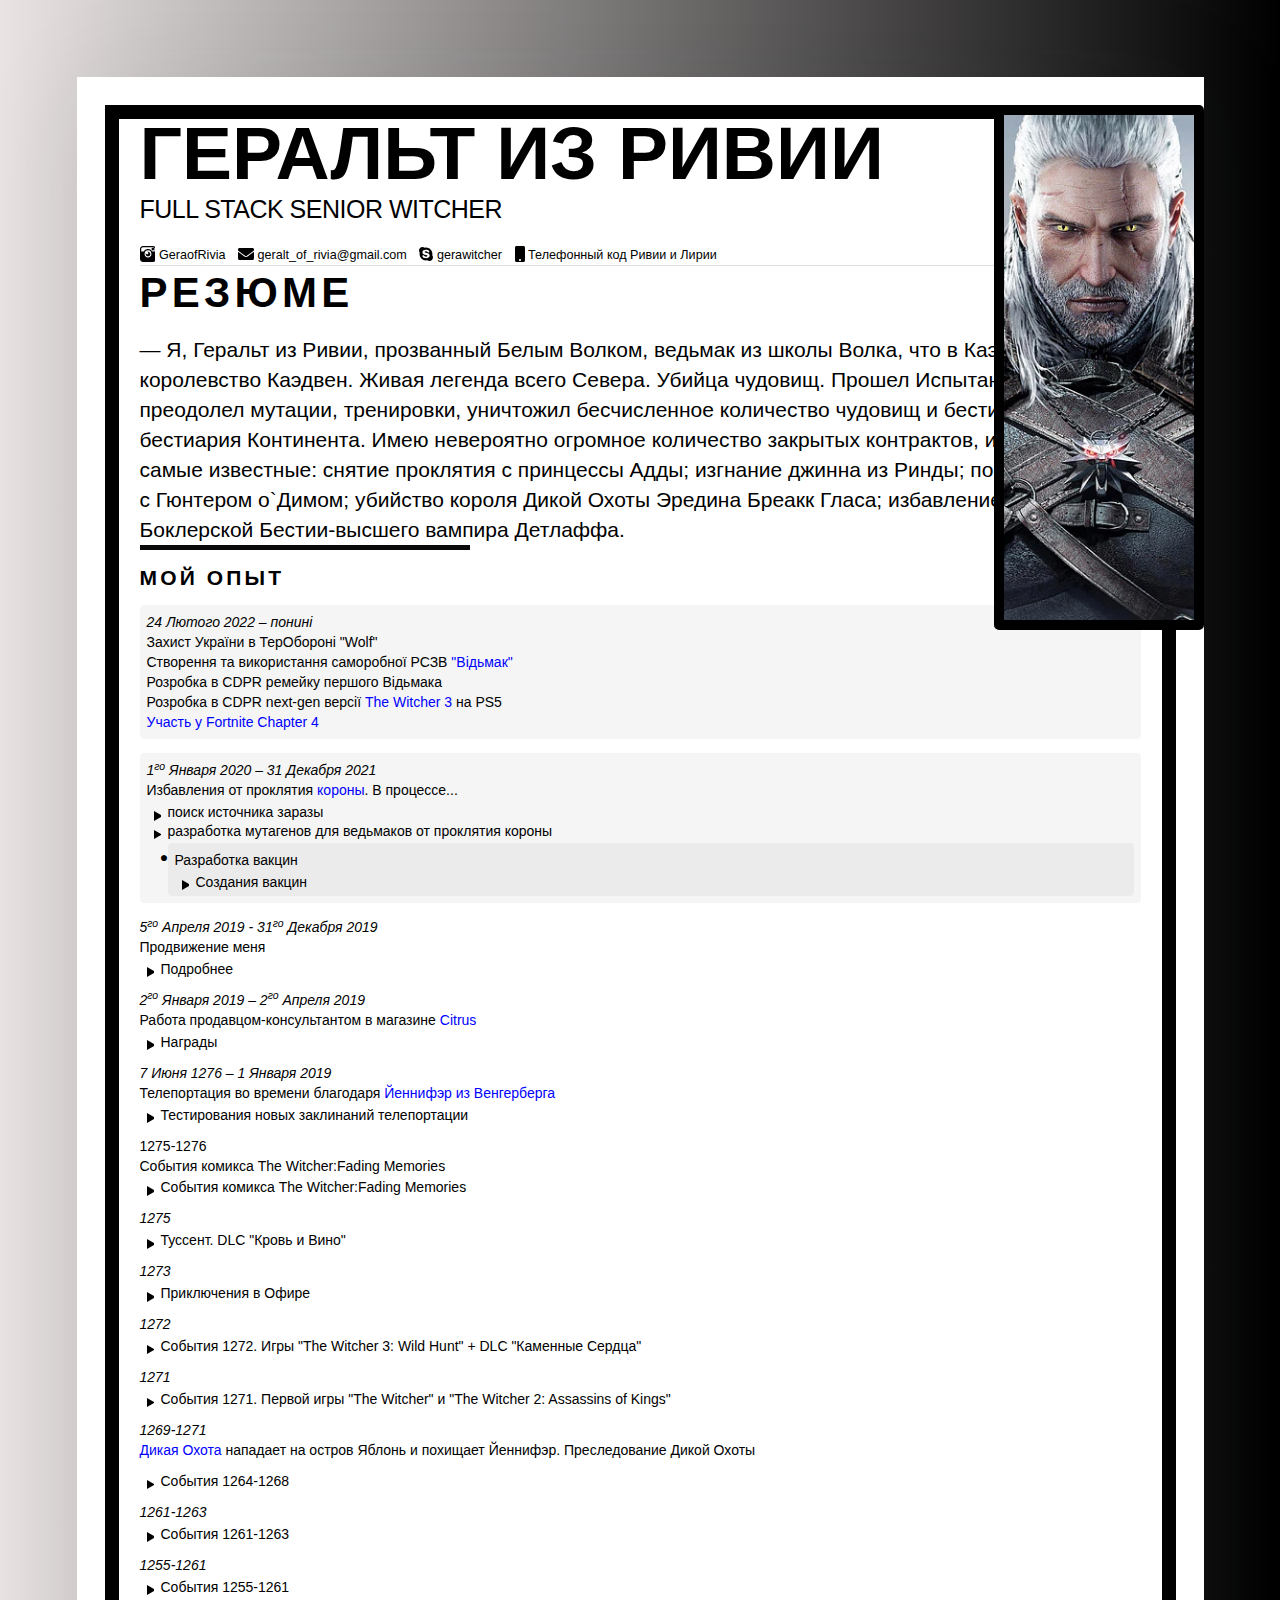
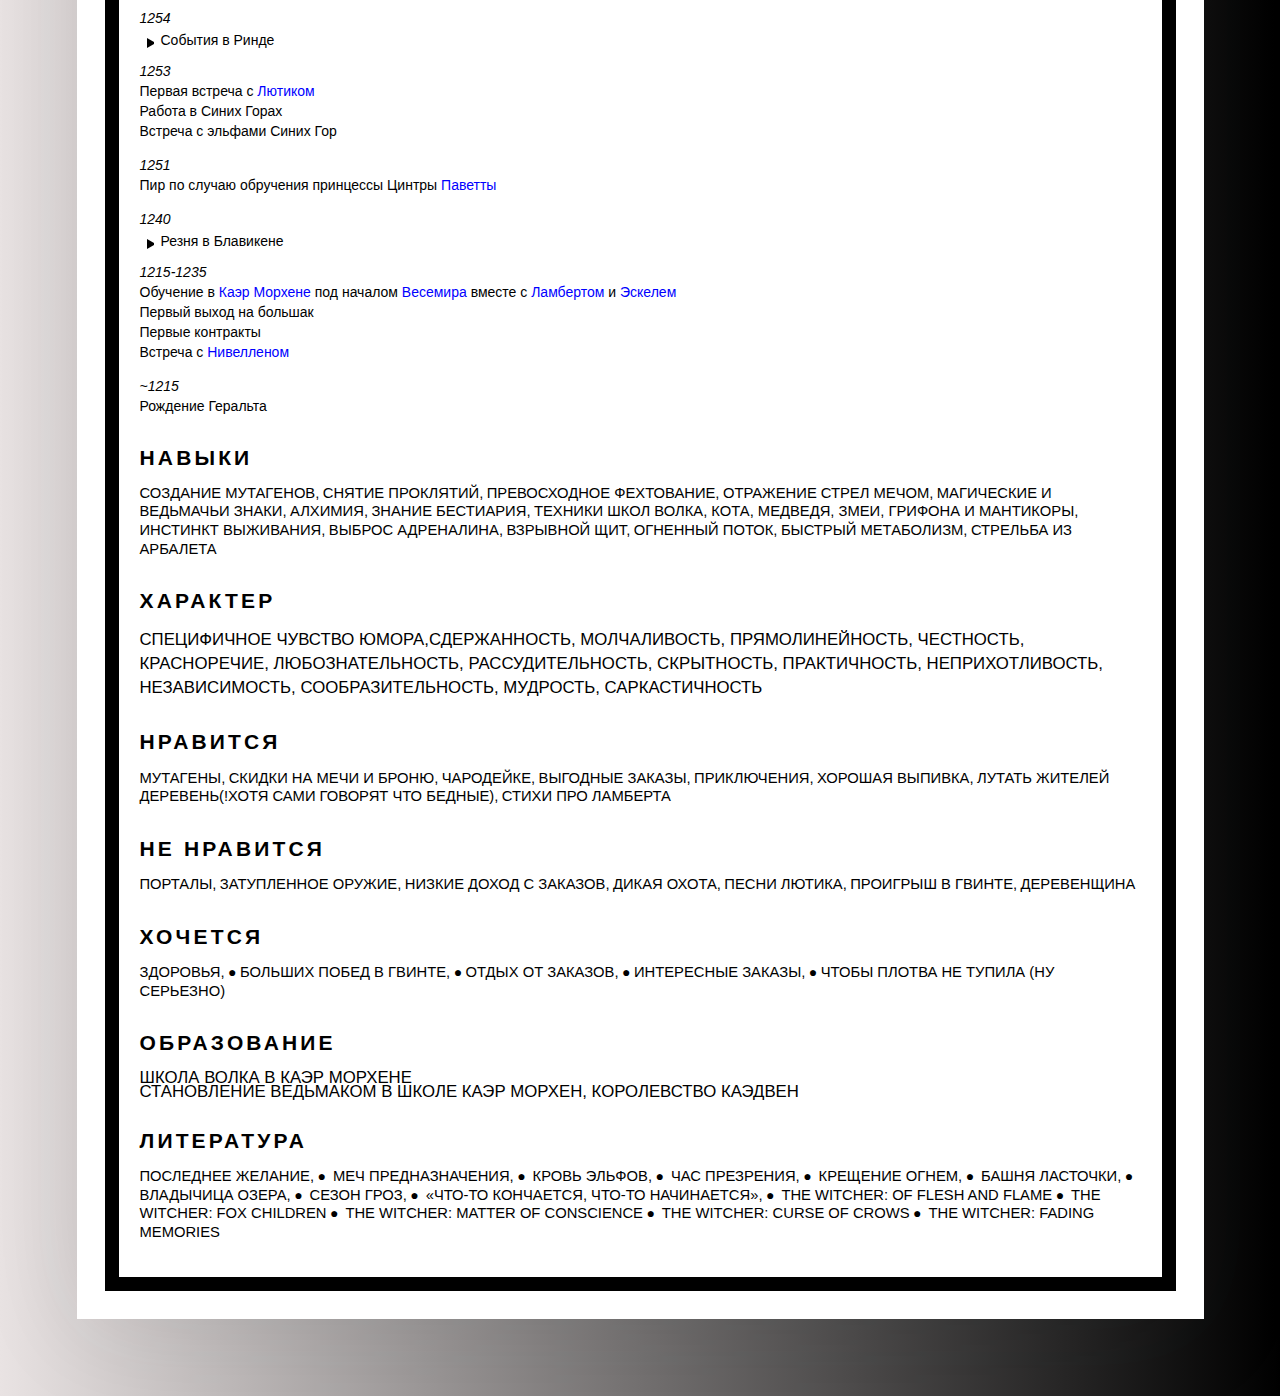
==== index.html @ c92f8844 "Update index.html" ====
<!DOCTYPE html>
<html lang="en">
  <head>
    <meta charset="UTF-8"/>
    <meta http-equiv="X-UA-Compatible" content="IE=edge">
    <meta name="viewport" content="width=device-width, initial-scale=1.0">
    <meta name="description" content="This site-resume Geralt of Rivia">
    <title>Geralt From Rivia Portfolio</title>
    <!-- <title>Geralt of Rivia Portfolio</title> -->
    <link rel="stylesheet" href="css/base.css">
    <link rel="stylesheet" href="css/style.css">
    <link rel="stylesheet" href="css/grid.css">
    <link rel="icon" href="images/icon.jpg">
  </head>
  <body>
    <main>
      <article>
        <div class="page" style="border-color: rgb(0, 0, 0);">
          <div class="stackable grid">
            <div class="row">
              <div class="three wide center aligned column">
                <div class="avatar-wrapper">
                  <img class="avatar" src="images/geralt.webp" alt="geralt">
                </div>
              </div>
              <div class="thirteen wide column">
                <div class="stackable grid">
                  <div class="sixteen wide column">
                    <h1 class="name">Геральт из Ривии</h1>
                    <div class="job">full stack senior Witcher</div>
                    <ul class="contacts">
                      <li>
                        <a href="https://www.instagram.com/geralt_off_rivia/" rel="author" class="instagram">
                          <?xml version="1.0" encoding="iso-8859-1"?>
<!-- Generator: Adobe Illustrator 18.1.1, SVG Export Plug-In . SVG Version: 6.00 Build 0)  -->
<svg version="1.1" class="icon" xmlns="http://www.w3.org/2000/svg" xmlns:xlink="http://www.w3.org/1999/xlink" x="0px" y="0px"
	 viewBox="0 0 26 26" xml:space="preserve">
<g>
	<path style="fill:#030104;" d="M20,7c-0.551,0-1-0.449-1-1V4c0-0.551,0.449-1,1-1h2c0.551,0,1,0.449,1,1v2c0,0.551-0.449,1-1,1H20z
		"/>
	<path style="fill:#030104;" d="M13,9.188c-0.726,0-1.396,0.213-1.973,0.563c0.18-0.056,0.367-0.093,0.564-0.093
		c1.068,0,1.933,0.865,1.933,1.934c0,1.066-0.865,1.933-1.933,1.933s-1.933-0.866-1.933-1.933c0-0.199,0.039-0.386,0.094-0.565
		C9.4,11.604,9.188,12.274,9.188,13c0,2.107,1.705,3.813,3.813,3.813c2.105,0,3.813-1.705,3.813-3.813S15.105,9.188,13,9.188z"/>
	<g>
		<path style="fill:#030104;" d="M13,7c3.313,0,6,2.686,6,6s-2.688,6-6,6c-3.313,0-6-2.686-6-6S9.687,7,13,7 M13,5
			c-4.411,0-8,3.589-8,8s3.589,8,8,8s8-3.589,8-8S17.411,5,13,5L13,5z"/>
	</g>
	<path style="fill:#030104;" d="M21.125,0H4.875C2.182,0,0,2.182,0,4.875v16.25C0,23.818,2.182,26,4.875,26h16.25
		C23.818,26,26,23.818,26,21.125V4.875C26,2.182,23.818,0,21.125,0z M24,9h-6.537C18.416,10.063,19,11.461,19,13
		c0,3.314-2.688,6-6,6c-3.313,0-6-2.686-6-6c0-1.539,0.584-2.938,1.537-4H2V4.875C2,3.29,3.29,2,4.875,2h16.25
		C22.711,2,24,3.29,24,4.875V9z"/>
</g>
<g>
</g>
<g>
</g>
<g>
</g>
<g>
</g>
<g>
</g>
<g>
</g>
<g>
</g>
<g>
</g>
<g>
</g>
<g>
</g>
<g>
</g>
<g>
</g>
<g>
</g>
<g>
</g>
<g>
</g>
</svg>
                          <span>GeraofRivia</span>
                        </a>
                      </li>
                      <li>
                        <a href="mailto:geralt.of.rivia@gmail.com" rel="author" class="mail">
                          <svg class="icon" xmlns="http://www.w3.org/2000/svg" viewBox="0 0 512 512"><path d="M502.3 190.8c3.9-3.1 9.7-.2 9.7 4.7V400c0 26.5-21.5 48-48 48H48c-26.5 0-48-21.5-48-48V195.6c0-5 5.7-7.8 9.7-4.7 22.4 17.4 52.1 39.5 154.1 113.6 21.1 15.4 56.7 47.8 92.2 47.6 35.7.3 72-32.8 92.3-47.6 102-74.1 131.6-96.3 154-113.7zM256 320c23.2.4 56.6-29.2 73.4-41.4 132.7-96.3 142.8-104.7 173.4-128.7 5.8-4.5 9.2-11.5 9.2-18.9v-19c0-26.5-21.5-48-48-48H48C21.5 64 0 85.5 0 112v19c0 7.4 3.4 14.3 9.2 18.9 30.6 23.9 40.7 32.4 173.4 128.7 16.8 12.2 50.2 41.8 73.4 41.4z"></path></svg>
                          <span>geralt_of_rivia@gmail.com</span>
                        </a>
                      </li>
                      <li>
                        <a href="skype:geralt_of_rivia" rel="author" class="skype">
                          <svg class="icon" xmlns="http://www.w3.org/2000/svg" viewBox="0 0 448 512"><path d="M424.7 299.8c2.9-14 4.7-28.9 4.7-43.8 0-113.5-91.9-205.3-205.3-205.3-14.9 0-29.7 1.7-43.8 4.7C161.3 40.7 137.7 32 112 32 50.2 32 0 82.2 0 144c0 25.7 8.7 49.3 23.3 68.2-2.9 14-4.7 28.9-4.7 43.8 0 113.5 91.9 205.3 205.3 205.3 14.9 0 29.7-1.7 43.8-4.7 19 14.6 42.6 23.3 68.2 23.3 61.8 0 112-50.2 112-112 .1-25.6-8.6-49.2-23.2-68.1zm-194.6 91.5c-65.6 0-120.5-29.2-120.5-65 0-16 9-30.6 29.5-30.6 31.2 0 34.1 44.9 88.1 44.9 25.7 0 42.3-11.4 42.3-26.3 0-18.7-16-21.6-42-28-62.5-15.4-117.8-22-117.8-87.2 0-59.2 58.6-81.1 109.1-81.1 55.1 0 110.8 21.9 110.8 55.4 0 16.9-11.4 31.8-30.3 31.8-28.3 0-29.2-33.5-75-33.5-25.7 0-42 7-42 22.5 0 19.8 20.8 21.8 69.1 33 41.4 9.3 90.7 26.8 90.7 77.6 0 59.1-57.1 86.5-112 86.5z"/></svg>
                          <span>gerawitcher</span>
                        </a>
                      </li>
                      <li>
                        <a href="tel:38077712330" rel="author" class="phone">
                          <svg class="icon" xmlns="http://www.w3.org/2000/svg" viewBox="0 0 320 512"><path d="M272 0H48C21.5 0 0 21.5 0 48v416c0 26.5 21.5 48 48 48h224c26.5 0 48-21.5 48-48V48c0-26.5-21.5-48-48-48zM160 480c-17.7 0-32-14.3-32-32s14.3-32 32-32 32 14.3 32 32-14.3 32-32 32z"></path></svg>
                          <span>Телефонный код Ривии и Лирии</span>
                        </a>
                      </li>
                    </ul>
                  </div>
                  <div class="sixteen wide mobile only column">
                    <div class="divider"></div>
                  </div>
                  <div class="sixteen wide column">
                    <h2>Резюме</h2>
                    <p>&mdash; Я, Геральт из Ривии, прозванный Белым Волком, ведьмак из школы Волка, что в Каэр Морхене, королевство Каэдвен. Живая легенда всего Севера. Убийца чудовищ. 
                      Прошел Испытание Травами, преодолел мутации, тренировки, уничтожил бесчисленное количество чудовищ и бестий всего бестиария Континента.
                      Имею невероятно огромное количество закрытых контрактов, из которых, самые известные: снятие проклятия с принцессы Адды; изгнание джинна из Ринды; победа в схватке с Гюнтером о`Димом; убийство короля Дикой Охоты Эредина Бреакк Гласа; избавление Туссента от Боклерской Бестии-высшего вампира Детлаффа.
                      </p>
                  </div>
                </div>
              </div>
            </div>
            <div class="row">
              <div class="sixteen wide column">
                <div class="fat divider"></div>
              </div>
            </div>
            <div class="row">
                <div class="ten wide column">
                    <section>
                        <h3>Мой Опыт</h3>
                        <ul class="timeline">
                          <li class="highlighted">
                            <p><em>24 Лютого 2022 – понині</em></p>
                            <p><strong>Захист України в ТерОбороні "Wolf"</strong></p>
                            <p><strong>Створення та використання саморобної РСЗВ <a href="https://mil.in.ua/uk/news/v-ukrayini-stvoryly-samorobnu-prychipnu-rszv-vidmak/">"Відьмак"</a></strong></p>
                            <p><strong>Розробка в CDPR ремейку першого Відьмака</strong></p>
                            <p><strong>Розробка в CDPR next-gen версії <a href="https://www.thewitcher.com/en/witcher3">The Witcher 3</a> на PS5</strong></p>
                            <p><strong><a href="https://www.epicgames.com/fortnite/en-US/news/welcome-to-fortnite-battle-royale-chapter-4-season-1">Участь у Fortnite Chapter 4</a></strong></p>
                          </li>
                            <li class="highlighted">
                                <p><em>1<sup>го</sup> Января 2020 – 31 Декабря 2021</em></p>
                                <p><strong>Избавления от проклятия</strong> <strong><a href="https://en.wikipedia.org/wiki/Coronavirus" rel="external">короны</a>. В процессе...</strong></p>
                                <ul>
                                    <li class="details">
                                        <input type="checkbox" id="other-1">
                                        <label for="other-1" class="summary">поиск источника заразы</label>
                                        <div>
                                            <ul>
                                                <li>поиск первого зараженного в Ухани</li>
                                                <li>убеждение о закрытии границ</li>
                                            </ul>
                                        </div>
                                    </li>
                                    <li class="details">
                                        <input type="checkbox" id="other-2">
                                        <label for="other-2" class="summary">разработка мутагенов для ведьмаков от проклятия короны</label>
                                        <div>
                                            <ul>
                                                <li>тестирование зеленых мутагенов для увеличения здоровья, чтобы добиться более длительного времени на лечение</li>
                                                <li>тестирование синих мутагенов для увеличение маны, чтобы добиться более сложных заклятий исцеления</li>
                                                <li>тестирование красных мутагенов для увеличение атаки, чтобы добиться атаки организма на вирус</li>
                                                <li>расширение штаба ведьмаков для ускорения поисков новых ингридиентов</li>
                                                <li>хаотичное смешивание разных мутагенов с помощью Йеннифэр и получения вакцин разных школ ведьмаков</li>
                                            </ul>
                                        </div>
                                    </li>
                                    <li class="details">
                                      <li class="highlighted">
                                        <p><strong>Разработка вакцин</strong></p>
                                        <ul>
                                            <li class="details">
                                                <input type="checkbox" id="other-1">
                                                <label for="other-1" class="summary">Создания вакцин</label>
                                                <div>
                                                    <ul>
                                                        <li>Разработка вакцины Школы Волка</li>
                                                        <li>Разработка вакцины Школы Кота</li>
                                                        <li>Разработка вакцины Школы Медведя</li>
                                                        <li>Разработка вакцины Школы Грифона</li>
                                                        <li>Разработка вакцины Школы Змеи</li>
                                                        <li>Разработка вакцины Школы Мантикоры</li>
                                                    </ul>
                                                </div>
                                            </li>
                                        </ul>
                                    </li>
                                    </li>
                                </ul>
                            </li>
                        </ul>
                        <ul class="timeline">
                            <li>
                                <p><em>5<sup>го</sup> Апреля 2019 - 31<sup>го</sup> Декабря 2019</em></p>
                                <p><strong>Продвижение меня</strong></p>
                                <ul>
                                    <li class="details">
                                        <input type="checkbox" id="other-3">
                                        <label for="other-3" class="summary">Подробнее</label>
                                        <div style="margin-bottom: 0.25em;">
                                            <small><em>(Не совсем понимаю что они обо мне пишут, но это работает)</em></small>
                                        </div>
                                        <div>
                                            <ul>
                                                <li>Продвижение в соц-сетях</li>
                                                <li>Разработка портфолио</li>
                                                <li>Работа над имиджом</li>
                                                <li>Поиск монстров</li>
                                                <li>Нахождение фан клубов</li>
                                                <li>Спонсирование соцсетей для взаимовыгодной рекламы</li>
                                            </ul>
                                        </div>
                                    </li>
                                </ul>
                            </li>
                            <li>
                                <p><em>2<sup>го</sup> Января 2019 – 2<sup>го</sup> Апреля 2019</em></p>
                                <p><strong>Работа продавцом-консультантом</strong> в магазине <strong><a href="https://www.citrus.ua/" rel="external">Citrus</a></strong></p>
                                <ul>
                                    <li class="details">
                                        <input type="checkbox" id="other-4">
                                        <label for="other-4" class="summary">Награды</label>
                                        <div style="margin-bottom: 0.25em;">
                                            <small><em>(С помощью знака 
                                            <a href="https://witcher.fandom.com/wiki/Axii">
                                              Аксий
                                            </a>, 
                                            продавать не так уже и сложно)</em></small>
                                        </div>
                                        <div>
                                            <ul>
                                                <li>Лучший продавец недели</li>
                                                <li>Лучший продавец месяца</li>
                                                <li>Лучший продавец года</li>
                                                <li>Повышения до главного продавца</li>
                                                <li>Повышения до зам администратора</li>
                                                <li>Повышения до администратора</li>
                                                <li>Перевод работы в пассивный доход</li>
                                                <li>Поиск новой работы по душе</li>
                                            </ul>
                                        </div>
                                    </li>
                                </ul>
                            </li>
                            <li>
                                <p><em>7<sup></sup> Июня 1276 – 1<sup></sup> Января 2019</em></p>
                                <p><strong>Телепортация во времени</strong> благодаря <strong><a href="https://witcher.fandom.com/wiki/Yennefer_of_Vengerberg" rel="external">Йеннифэр из Венгерберга</a></strong></p>
                                <ul>
                                    <li class="details">
                                        <input type="checkbox" id="other-5">
                                        <label for="other-5" class="summary">Тестирования новых заклинаний телепортации</label>
                                        <div>
                                            <ul>
                                                <li>Первая попытка телепортации во времени</li>
                                                <li>Телепортация во времени на час вперед</li>
                                                <li>hot fix формулы Йеннифэр</li>
                                                <li>Второй прыжок во времени</li>
                                                <li>Телепортация в 2019 год</li>
                                            </ul>
                                        </div>
                                    </li>
                                </ul>
                            </li>
                            <li>
                              <p>1275-1276</p>
                              <p><strong>События комикса The Witcher:Fading Memories</strong></p>
                              <ul>
                                  <li class="details">
                                      <input type="checkbox" id="other-5">
                                      <label for="other-5" class="summary">События комикса The Witcher:Fading Memories</label>
                                      <div>
                                          <ul>
                                              <li>Работа рыболовом в Повиссе</li>
                                              <li>Заказ на туманников от мера Бадрейна</li>
                                              <li>Второй заказ на туманников в Бадрейне</li>
                                              <li>Расследование в Гладско(Повисс)</li>
                                              <li>Возращение в Бадрейн в башню мага. Гераль узнает, что все в Бадрейне - иллюзия старого мага</li>
                                          </ul>
                                      </div>
                                  </li>
                              </ul>
                          </li>
                        </ul>
                        <ul class="timeline">
                          <li>
                            <li>
                              <p><em>1275</em></p>
                              <ul>
                                  <li class="details">
                                      <input type="checkbox" id="other-8">
                                      <label for="other-8" class="summary"> Туссент. DLC "Кровь и Вино"</label>
                                      <div>
                                          <ul>
                                              <li>Приезд в 
                                                <a href="https://witcher.fandom.com/wiki/Toussaint">Туссент</a>
                                                 по просьбе княгине Анны Генриетты</li>
                                              <li>Помощь в расследование убийств Боклерской бестии</li>
                                              <li>Участвие в рыцарском турннире</li>
                                              <li>Поиск лаборатории Моро</li>
                                              <li>Получение новых мутаций</li>
                                              <li>Помощь Туссентским винодельням с монстрами. Для Геральта делают именное вино</li>
                                              <li>Ликвидации группировок Ганзы</li>
                                              <li>Участвие в защите 
                                                <a href="https://witcher.fandom.com/wiki/Beauclair">
                                                  Боклера
                                                </a>
                                                 от нашествия вампиров</li>
                                              <li>Спасение Сианны от Детлаффа</li>
                                              <li>Победа над 
                                                <a href="https://witcher.fandom.com/wiki/Dettlaff_van_der_Eretein">
                                                  Детлаффом
                                                </a></li>
                                              <li>Заказ на 
                                                <a href="https://witcher.fandom.com/wiki/Orianna">
                                                  Орианну
                                                </a>
                                              </li>
                                          </ul>
                                      </div>
                                  </li>
                              </ul>
                          </li>
                            <li>
                              <p><em>1273</em></p>
                              <ul>
                                <li class="details">
                                    <input type="checkbox" id="other-8">
                                    <label for="other-8" class="summary">Приключения в Офире</label>
                                    <div>
                                        <ul>
                                            <li>Заказ в корчме "Семь котов"</li>
                                            <li>Нахождение Лютика с сундуком с офирскими рунами</li>
                                            <li>Полет в сундуке с Лютиком в Офир</li>
                                            <li>Расследование убийства наложницы по наказу короля Нибраса</li>
                                            <li>Геральт убивает ассасина короля Маарала</li>
                                            <li>Поиск грибов в пещере</li>
                                            <li>Улучшение меча в мастерской Аамада</li>
                                            <li>Убийство куарина(демона)</li>
                                        </ul>
                                    </div>
                                </li>
                            </ul>
                          </li>
                            <li>
                              <p><em>1272</em></p>
                              <ul>
                                  <li class="details">
                                      <input type="checkbox" id="other-8">
                                      <label for="other-8" class="summary">События 1272. Игры "The Witcher 3: Wild Hunt" + DLC "Каменные Сердца"</label>
                                      <div>
                                          <ul>
                                              <li>Поиск Йеннифэр в Вербицах</li>
                                              <li>Поиск Йеннифэр в 
                                                <a href="https://witcher.fandom.com/wiki/White_Orchard?so=search">
                                                  деревне Белый Сад
                                                </a>
                                              </li>
                                              <li>Заказ на грифона в Белом Саду</li>
                                              <li>Встреча с <a href="https://witcher.fandom.com/wiki/Emhyr_var_Emreis">
                                                императором Нильфгаарда- Эмгыром вар Эмрейсом 
                                              </a>
                                              в Вызиме
                                              </li>
                                              <li>Поиск Цири в Велене, Новиграде и Скеллиге</li>
                                              <li>Помощь <a href="https://witcher.fandom.com/wiki/Phillip_Strenger">
                                                Кровавому барону
                                              </a> во Вроницах в поисках его семьи
                                              </li>
                                              <li>Помощь чародейке 
                                                <a href="https://witcher.fandom.com/wiki/Keira_Metz">
                                                  Кейре Мейц
                                                </a>
                                                в разработке лекарства от чумы Катрионы
                                              </li>
                                              <li>Помощь 
                                                <a href="https://witcher.fandom.com/wiki/Vernon_Roche">
                                                  Вернону Роше </a> в партизанской войне Темерии
                                              </li>
                                              <li>Встреча с королем <a href="https://witcher.fandom.com/wiki/Redania">Редании</a>
                                                <a href="https://witcher.fandom.com/wiki/Radovid_V">
                                                  Радовидом V Свирепым
                                                </a>
                                              </li>
                                              <li>Помощь Трисс и чародеям в Новиграде</li>
                                              <li>Помощь в поисках украденного сокровища 
                                                <a href="https://witcher.fandom.com/wiki/Sigismund_Dijkstra">
                                                  Сиги Ройвена
                                                </a>
                                              </li>
                                              <li>Убийство главы охотников за ведьмами</li>
                                              <li>Спасение Лютика</li>
                                              <li>Убийство Убл@дка Младшого</li>
                                              <li>Помощь в выборах нового конунга(короля) островов Скеллиге</li>
                                              <li>Помощь в расследование нападения вильдкаарлов во время пира в Каэр Трольде</li>
                                              <li>Расколдование Аваллак'ха в Каэр Морхене</li>
                                              <li>Цири найдена на острове Туманов</li>
                                              <li>Битва в Каэр Морхене с Дикой Охотой. Смерть Весемира</li>
                                              <li>Убийство ведьм из Кривоуховых топей на Лысой горе</li>
                                              <li>Геральт убивает Имлериха</li>
                                              <li>Путешествие по мирам с Аваллак'хом</li>
                                              <li>Участвие в перевороте на короля Редании. Смерть Радовида V Свирепого</li>
                                              <li>Битва в водах Скеллиге между Дикой Охотой, Нильфгаардом и кланами Скеллиге</li>
                                              <li>Геральт убивает короля Дикой Охоты-Эредина Бреакк Гласа</li>
                                              <li>Заказ на жабу от 
                                                <a href="https://witcher.fandom.com/wiki/Olgierd_von_Everec">
                                                  Ольгерда фон Эверека
                                                </a>
                                              </li>
                                              <li>Убийство принца-жабы в Оксенфуртских каналах</li>
                                              <li>Встреча с 
                                                <a href="https://witcher.fandom.com/wiki/Gaunter_O%27Dimm">
                                                  Стеклянным человеком-демоном Гюнтером о’Димомом
                                                </a>
                                              </li>
                                              <li>Спасение с корабля офирцев</li>
                                              <li>Помощь Ольгерду в его трёх желаниях</li>
                                              <li>Участвие в ограбление аукционного дома Борсоди в Новиграде</li>
                                              <li>Участвие в свадьбе вместе с Шани</li>
                                              <li>Поиск розы Ольгерда фон Эверека</li>
                                              <li>Уничтожение рыцарей Ордена Пылающей Розы
                                            </li>
                                              <li>Победа над Гюнтером о`Димом. Спасение Ольгерда фон Эверека</li>
                                              <li>Заказ на допплера и стрыгу в Новиграде вместе з Йеннифэр и Цири</li>
                                          </ul>
                                      </div>
                                  </li>
                              </ul>
                          </li>
                          <li>
                            <li>
                              <li>
                                <p><em>1271</em></p>
                                <ul>
                                    <li class="details">
                                        <input type="checkbox" id="other-8">
                                        <label for="other-8" class="summary">События 1271. Первой игры "The Witcher" и "The Witcher 2: Assassins of Kings"</label>
                                        <div>
                                            <ul>
                                                <li>Побег от Дикой Охоты с помощью Цири</li>
                                                <li>Возращение в Каэр Морхен</li>
                                                <li>Отбивание атаки группировки Саламандр на Каэр Морхен</li>
                                                <li>Поиск и преследование Саламандр</li>
                                                <li>Геральт убивает <a href="https://witcher.fandom.com/wiki/Azar_Javed">Азара Яведа</a></li>
                                                <li>Сопровождение короля 
                                                  <a href="https://witcher.fandom.com/wiki/Temeria">
                                                    Темерии
                                                  </a> 
                                                  <a href="https://witcher.fandom.com/wiki/Foltest">Фольтеста</a> при осаде замка Ла-Валетт. Участвие в штурме</li>
                                                <li>Следствие по поводу убийства короля Темерии Фольтеста</li>
                                                <li>Поиск убийц/ы короля Фольтеста</li>
                                                <li>Заказ на <a href="https://witcher.fandom.com/wiki/Kayran">кейрана</a> близ Флотзама</li>
                                                <li>Расколдование проклятия в Сабрины в Вергене</li>
                                                <li>Помощь 
                                                  <a href="https://witcher.fandom.com/wiki/Saesenthessis">Саскии</a>
                                                  в 
                                                  <a href="https://witcher.fandom.com/wiki/Vergen">Вергене</a>
                                                  </li>
                                                <li>Участвие в 
                                                  <a href="https://witcher.fandom.com/wiki/The_Summit_at_Loc_Muinne">
                                                    собрании в Лок Муинне
                                                  </a>
                                                </li>
                                                <li>Спасение чародейки Филиппы Эйльхарт от рук реданцев</li>
                                                <li>
                                                  Спасение 
                                                  <a href="https://witcher.fandom.com/wiki/Triss_Merigold">
                                                    Трисс
                                                  </a> и принцессы Анаис от нильфгаардцев
                                                </li>
                                                <li>Геральт убивает <a href="https://witcher.fandom.com/wiki/Letho">
                                                  Лето
                                                </a>
                                                  ,Убийцы Королей</li>
                                            </ul>
                                        </div>
                                    </li>
                                </ul>
                            </li>
                            <li>
                                <p><em>1269-1271</em></p>
                                <p><strong><a href="https://witcher.fandom.com/wiki/Wild_Hunt">Дикая Охота</a> нападает на остров Яблонь и похищает Йеннифэр. Преследование Дикой Охоты</strong></p>
                            </li>
                            <li>
                              <ul>
                                <li class="details">
                                    <input type="checkbox" id="other-8">
                                    <label for="other-8" class="summary">События 1264-1268</label>
                                    <div>
                                        <ul>
                                            <li>
                                              <p>Обучение Цири в Каэр Морхене. Приезд Трисс Меригольд из Марибора</p>
                                            </li>
                                            <li>
                                              <p>Путешествие на юг. Лечение Трисс от отравления</p>
                                            </li>
                                            <li>
                                              <p>Обучение Цири у Йеннифэр</p>
                                            </li>
                                            <li>
                                              <p>Поиск мага-ренегата</p>
                                            </li>
                                            <li>
                                              <p>Работа в охране барков. Нападение солдат Темерии на Геральта. Побег в Оксенфурт</p>
                                            </li>
                                            <li>
                                              <p>Встреча с Шани в Оксенфурте</p>
                                            </li>
                                            <li>
                                              <p>Поиск мага-ренегата</p>
                                            </li>
                                            <li>Контракт на королевскою мантикору</li>
                                              <li>Контракт на оборотня</li>
                                              <li>Контракт на туманника</li>
                                                <li>
                                                  Танеддский бунт. Нильфгаард начинает <a href="https://witcher.fandom.com/wiki/Northern_War_II">Вторую Северную Войну</a>
                                                </li>
                                                <li>Битва с предателем Капитула чародеев Вильгефорцем</li>
                                                <li>Лечение в Брокилоне</li>
                                                <li>Странствия за Цири с Золтаном, Лютиком и Регисом. Темерцы берут под стражу и конвоируют в форт Армерия</li>
                                                <li>Побег с форта, Регис спасает Лютика</li>
                                                <li>Участвие в битве за мост на Яруге входе Второй Северной Войны за сторону королевства Лирии и Ривии под предводительством королевы Мэвы</li>
                                                <li>Дорога к друидам Каэд Дху</li>
                                                <li>Дружина Геральта сопровождает бортников в качестве эскорта</li>
                                                <li>Геральт спасает агуару</li>
                                                <li>Приезд в город Ридбрун. Дружина разделяется по дороге в Бельхавен</li>
                                                <li>Геральт спасает <a href="https://witcher.fandom.com/wiki/Cahir_Mawr_Dyffryn_aep_Ceallach">Кагыра</a></li>
                                                <li>Встреча с Аваллак`хом</li>
                                                <!-- <li>Стычка с разбойниками в Каэд Мырвиде</li> -->
                                                <li>Приезд в Туссент. Серия ведьмачих заказов</li>
                                                <li>Поиск Йеннифэр в замке Стигга</li>
                                                <li>Геральт убивает Вильгефорца</li>
                                                <li>
                                                  <a href="https://witcher.fandom.com/wiki/Rivian_Pogrom">
                                                    Погром в Ривии
                                                  </a>, Цири спасает Геральта и Йеннифэр
                                                </li>
                                        </ul>
                                    </div>
                                </li>
                            </ul>
                          </li>
                            <li>
                              <li>
                                <p><em>1261-1263</em></p>
                                <ul>
                                    <li class="details">
                                        <input type="checkbox" id="other-8">
                                        <label for="other-8" class="summary">События 1261-1263</label>
                                        <div>
                                            <ul>
                                                <li></li>
                                                <li>Проживание с Йеннифэр в Аэдд Гинваэль</li>
                                                <li>Стычка с чародеем <a href="https://witcher.fandom.com/wiki/Istredd">Истреддом</a></li>
                                                <li>Приключения Геральта и Лютика в Новиграде</li>
                                                <li>Контракт в Бремервоорде как переводчик</li>
                                                <li>Нахождение подводного города. Стычка с рыболюдьми</li>
                                                <li>Поиск Цири в <a href="https://witcher.fandom.com/wiki/Brokilon">Брокилоне</a></li>
                                                <li>Встреча с матерью Геральта-<a href="https://witcher.fandom.com/wiki/Visenna">Висенной</a> в Верхнем Соддене</li>
                                                <li>Поиск Йеннифэр после 
                                                  <a href="https://witcher.fandom.com/wiki/Battle_of_Sodden_Hill">
                                                  Содденской битвы
                                                </a> 
                                                </li>
                                                <li>Геральт собирает <a href="https://witcher.fandom.com/wiki/Ciri">Цири</a> в Каэр Морхен</li>
                                            </ul>
                                        </div>
                                    </li>
                                </ul>
                            </li>  
                            <li>
                              <li>
                                <p><em>1255-1261</em></p>
                                <ul>
                                    <li class="details">
                                        <input type="checkbox" id="other-8">
                                        <label for="other-8" class="summary">События 1255-1261</label>
                                        <div>
                                            <ul>
                                                <li>Совместное проживание с Йеннифэр в её доме в Венгерберге</li>
                                                <li>Побег от Йеннифэр</li>
                                                <li>Контракт в Кераке. Попадание в тюрьму, выкуп чародейкой Коралл</li>
                                                <li>Пропажа мечей. Помощь чародеям в Риссберге</li>
                                                <li>Дорога в <a href="https://witcher.fandom.com/wiki/Novigrad">Новиград</a> через <a href="https://witcher.fandom.com/wiki/Pontar_Delta">Понтар</a>. События комикса "Ведьмак. Лисьи дети"</li>
                                                <li>Неудача в Новиграде</li>
                                                <li>Возращение в Керак из Новиграда</li>
                                                <li>Переворот и наводнение в Кераке</li>
                                                <li>Йеннифэр возращает мечи</li>
                                                <li>Дорога в <a href="https://witcher.fandom.com/wiki/Vizima">Вызиму</a> за контрактом на стрыгу</li>
                                                <li>Расколдование принцесы <a href="https://witcher.fandom.com/wiki/Adda_the_White">Адды</a> от проклятия</li>
                                                <li>Лечение в Элландере после заказа на стрыгу</li>
                                                <li>Охота на дракона в Каингорне. Встреча с <a href="https://witcher.fandom.com/wiki/Villentretenmerth">Борхом</a></li>
                                            </ul>
                                        </div>
                                    </li>
                                </ul>
                            </li> 
                            <li>
                              <li>
                                <p><em>1254</em></p>
                                <ul>
                                    <li class="details">
                                        <input type="checkbox" id="other-8">
                                        <label for="other-8" class="summary">События в Ринде</label>
                                        <div>
                                            <ul>
                                                <li>Рыбалка с Лютиком. Нахождение кувшина с джинном, Лютик получает травму шеи</li>
                                                <li>Поиск помощи Лютику в городе</li>
                                                <li>Встреча с Йеннифэр из Венгерберга</a> на чай</li>
                                                <li>Попадание в тюрьму из-за Йеннифэр</li>
                                                <li>Схватка с Йеннифэр (счастливый конец)</li>
                                                <li>Джинн изгнан из Ринды</li>
                                                <li>Лютик спасен</li>
                                            </ul>
                                        </div>
                                    </li>
                                </ul>
                            </li> 
                            <li>
                              <p><em>1253</em></p>
                              <p><strong>Первая встреча с <a href="https://witcher.fandom.com/wiki/Dandelion">Лютиком</a></strong></p>
                              <p><strong>Работа в Синих Горах</strong></p>
                              <p><strong>Встреча с эльфами Синих Гор</strong></p>
                          </li>
                            <li>
                              <p><em>1251</em></p>
                              <p><strong>Пир по случаю обручения принцессы Цинтры 
                                <a href="https://witcher.fandom.com/wiki/Pavetta">Паветты</a></strong></p>
                          </li>
                            <li>
                              <li>
                                <p><em>1240</em></p>
                                <ul>
                                    <li class="details">
                                        <input type="checkbox" id="other-8">
                                        <label for="other-8" class="summary">Резня в Блавикене</label>
                                        <div>
                                            <ul>
                                                <li>Приезд в Блавикен за заказом на кикимору</li>
                                                <li>Встреча с чародеем Стрегобором. Просьба Стрегобора убить Ренфри</li>
                                                <li>Встреча с Ренфри. Просьба Ренфри убить Стрегобора</li>
                                                <li>Схватка с Ренфри и её людьми</li>
                                                <li>Убийство Ренфри</li>
                                                <li>Уход из Блавикена</li>
                                            </ul>
                                        </div>
                                    </li>
                                </ul>
                            </li>  
                          </li>
                            <li>
                              <p><em>1215-1235</em></p>
                              <p><strong>Обучение в 
                                <a href="https://witcher.fandom.com/wiki/Kaer_Morhen">
                                  Каэр Морхене
                                </a> 
                                под началом <a href="https://witcher.fandom.com/wiki/Vesemir">Весемира</a> вместе с <a href="https://witcher.fandom.com/wiki/Lambert">Ламбертом</a> и <a href="https://witcher.fandom.com/wiki/Eskel">Эскелем</a> </strong></p>
                              <p><strong>Первый выход на большак</strong></p>
                              <p><strong>Первые контракты</strong></p>
                              <p><strong>Встреча с <a href="https://witcher.fandom.com/wiki/Nivellen">Нивелленом</a></strong></p>
                          </li>
                            <li>
                                <p><em>~1215</em></p>
                                <p><strong>Рождение Геральта</strong></p>
                            </li>              
                        </ul>
                    </section>
                </div>
              <div class="six wide column">
                <section>
                    <h3>Навыки</h3>
                    <p class="tags small">
                      <span class="nowrap tag">СОЗДАНИЕ МУТАГЕНОВ,</span>
                      <span class="nowrap tag">СНЯТИЕ ПРОКЛЯТИЙ,</span>
                      <span class="nowrap tag">ПРЕВОСХОДНОЕ ФЕХТОВАНИЕ,</span>
                      <span class="nowrap tag">ОТРАЖЕНИЕ СТРЕЛ МЕЧОМ,</span>
                      <span class="nowrap tag">МАГИЧЕСКИЕ И ВЕДЬМАЧЬИ ЗНАКИ,</span>
                      <span class="nowrap tag">АЛХИМИЯ,</span>
                      <span class="nowrap tag">ЗНАНИЕ БЕСТИАРИЯ,</span>
                      <span class="nowrap tag">ТЕХНИКИ ШКОЛ ВОЛКА, КОТА, МЕДВЕДЯ, ЗМЕИ, ГРИФОНА И МАНТИКОРЫ,</span>
                      <span class="nowrap tag">ИНСТИНКТ ВЫЖИВАНИЯ,</span>
                      <span class="nowrap tag">ВЫБРОС АДРЕНАЛИНА,</span>
                      <span class="nowrap tag">ВЗРЫВНОЙ ЩИТ,</span>
                      <span class="nowrap tag">ОГНЕННЫЙ ПОТОК,</span>
                      <span class="nowrap tag">БЫСТРЫЙ МЕТАБОЛИЗМ,</span>
                      <span class="nowrap tag">СТРЕЛЬБА ИЗ АРБАЛЕТА</span>
                    </p>
                  </section>
                  <section>
                    <h3>Характер</h3>
                    <p class="tag">СПЕЦИФИЧНОЕ ЧУВСТВО ЮМОРА,СДЕРЖАННОСТЬ, МОЛЧАЛИВОСТЬ, ПРЯМОЛИНЕЙНОСТЬ, ЧЕСТНОСТЬ, КРАСНОРЕЧИЕ, ЛЮБОЗНАТЕЛЬНОСТЬ, РАССУДИТЕЛЬНОСТЬ, СКРЫТНОСТЬ, ПРАКТИЧНОСТЬ, НЕПРИХОТЛИВОСТЬ, НЕЗАВИСИМОСТЬ, СООБРАЗИТЕЛЬНОСТЬ, МУДРОСТЬ, САРКАСТИЧНОСТЬ</p>
                  </section>
                  <section>
                    <h3>Нравится</h3>
                    <p class="tags small">  
                      <span class="nowrap tag">МУТАГЕНЫ,</span> 
                      <span class="nowrap tag">СКИДКИ НА МЕЧИ И БРОНЮ,</span>
                      <span class="nowrap tag">ЧАРОДЕЙКЕ,</span>
                      <span class="nowrap tag">ВЫГОДНЫЕ ЗАКАЗЫ,</span>
                      <span class="nowrap tag">ПРИКЛЮЧЕНИЯ,</span>
                      <span class="nowrap tag">ХОРОШАЯ ВЫПИВКА,</span>
                      <span class="nowrap tag">ЛУТАТЬ ЖИТЕЛЕЙ ДЕРЕВЕНЬ(!ХОТЯ САМИ ГОВОРЯТ ЧТО БЕДНЫЕ),</span>
                      <span class="nowrap tag">СТИХИ ПРО ЛАМБЕРТА</span>
                    </p>
                  </section>
                  <section>
                    <h3>Не нравится</h3>
                    <p class="tags small">
                      <span class="nowrap tag">ПОРТАЛЫ,</span> 
                      <span class="nowrap tag">ЗАТУПЛЕННОЕ ОРУЖИЕ,</span>
                      <span class="nowrap tag">НИЗКИЕ ДОХОД С ЗАКАЗОВ,</span>
                      <span class="nowrap tag">ДИКАЯ ОХОТА,</span>
                      <span class="nowrap tag">ПЕСНИ ЛЮТИКА,</span>
                      <span class="nowrap tag">ПРОИГРЫШ В ГВИНТЕ,</span>
                      <span class="nowrap tag">ДЕРЕВЕНЩИНА</span>
                    </p>
                  </section>
                  <section>
                    <h3>Хочется</h3>
                    <p class="tags small bulleted"><span class="tag">ЗДОРОВЬЯ,</span><span class="tag">БОЛЬШИХ ПОБЕД В ГВИНТЕ,</span><span class="tag">ОТДЫХ ОТ ЗАКАЗОВ,</span><span class="tag">ИНТЕРЕСНЫЕ ЗАКАЗЫ,</span><span class="tag">ЧТОБЫ ПЛОТВА НЕ ТУПИЛА (НУ СЕРЬЕЗНО)</span></p>
                  </section>
                  <section>
                    <h3>Образование</h3>
                    <ul class="timeline">
                      <li>
                        <div><strong class="tag">Школа Волка в Каэр Морхене</strong></div>
                        <div><strong class="tag">Становление ведьмаком в школе Каэр Морхен, королевство Каэдвен</strong></div>
                      </li>
                    </ul>
                  </section>
                  <section>
                    <h3>ЛИТЕРАТУРА</h3>
                    <p class="tags small bulleted"><span class="tag">ПОСЛЕДНЕЕ ЖЕЛАНИЕ,</span>
                      <span class="tag">МЕЧ ПРЕДНАЗНАЧЕНИЯ,</span>
                      <span class="tag">КРОВЬ ЭЛЬФОВ,</span>
                      <span class="tag">ЧАС ПРЕЗРЕНИЯ,</span>
                      <span class="tag">КРЕЩЕНИЕ ОГНЕМ,</span>
                      <span class="tag">БАШНЯ ЛАСТОЧКИ,</span>
                      <span class="tag">ВЛАДЫЧИЦА ОЗЕРА,</span>
                      <span class="tag">СЕЗОН ГРОЗ,</span>
                      <span class="tag">«Что-то кончается, что-то начинается»,</span>
                      <span class="tag">The Witcher: Of Flesh and Flame</span>
                      <span class="tag">The Witcher: Fox Children</span>
                      <span class="tag">The Witcher: Matter of Conscience</span>
                      <span class="tag">The Witcher: Curse of Crows</span>
                      <!-- <span class="tag">Ведьмак: Благо народа</span> -->
                      <span class="tag">The Witcher: Fading Memories</span>
                      <!-- <span class="tag">The Witcher: Killing Monsters</span> -->
                      <!-- <span class="tag">The Witcher: Witch's Lament</span> -->
                    </p>
                  </section>
              </div>
            </div>
          </div>
        </div>
      </article>
    </main>
  </body>
</html>
---- css/base.css ----
::selection {
  background: black;
  color: white;
}

*::before, *::after {
  box-sizing: inherit;
}

html {
  font-size: 14px;
  text-size-adjust: 100%;
  box-sizing: border-box;
}

html, body {
  margin: 0;
  line-height: 1em;
  color: black;
}

body {
  font-family: apple-system, BlinkMacSystemFont,"Segoe UI", Roboto, Oxygen-Sans, Ubuntu,Cantarell, "Helvetica Neue", sans-serif;
}

h1, h2, h3, h4, h5 {
  line-height: 1.3em;
  margin: 0 0 1rem 0;
  font-weight: lighter;
  padding: 0;
}

h1:last-child,
h2:last-child,
h3:last-child,
h4:last-child,
h5:last-child {
  margin-bottom: 0;
}

h1, h2, h3 {
  text-transform: uppercase;
}

h1 {
  font-weight: 900;
  font-size: 1.5rem;
  margin-bottom: 0;
}

h2 {
  font-weight: 900;
  font-size: 3rem;
  letter-spacing: 0.10em;
}

h2 + p {
  font-weight: 400;
  font-size: 1.5rem;
  margin-bottom: 0.25em;
}

h3 {
  font-weight: 700;
  font-size: 1.50rem;
  letter-spacing: 0.15em;
}

section {
  padding: 1em 0;
}

p {
  margin: 0 0 1em;
  line-height: 1.4285em;
}

p:first-child {
  margin-top: 0;
}

p:last-child {
  margin-bottom: 0;
}

strong {
  font-weight: 500;
}

small {
  font-size: 80%;
}

ul, ol {
  list-style: none outside none;
  padding-left: 1.5em;
  margin: 0;
}

ol {
  counter-reset: ol-counter;
}

li {
  list-style: none outside none;
  margin-top: 0.35rem;
}

ul > li::before {
  content: "●";
  font-family: "Arial", sans-serif;
  float: left;
  width: 1.5em;
  margin-left: -1.5em;
  text-align: center;
}

ol > li::before {
  content: counter(ol-counter);
  counter-increment: ol-counter;
  float: left;
  width: 1rem;
  border-radius: 0.25em;
  background: transparent;
  color: inherit;
  font-weight: bold;
  font-size: 0.7em;
  font-family: inherit;
  display: flex;
  align-items: center;
  justify-content: center;
  margin-left: calc(-1.5rem + 0.5rem / 2);
  height: 1rem;
  margin-top: calc((1.4285rem - 1rem) / 2);
}

ol.inverted > li::before {
  background: black;
  color: white;
  font-weight: normal;
}

a {
  color: blue;
  background-color: transparent;
  text-decoration: none;
}

/* Prevent `sup` elements from affecting the line height in all browsers */
sup {
  font-size: 75%;
  line-height: 0;
  position: relative;
  vertical-align: baseline;
  top: -0.5em;
}

/* Remove the border on images inside links in IE 10 */
img {
  border-style: none;
}

/* Change the font styles in all browsers, remove the margin in Firefox and Safari */
input {
  font-family: inherit;
  font-size: 100%;
  line-height: 1.15;
  margin: 0;
  /* Show the overflow in IE and Edge */
  overflow: visible;
}

/* Utiltities */
/* .nowrap {
  white-space: nowrap;
} */

/* Article */
article {
  max-width: 100%;
  margin-left: auto;
  margin-right: auto;
}

@media only screen and (min-width: 768px) and (max-width: 991px) {
  article {
    width: 723px;
    margin-top: calc((100% - 723px) / 2);
    margin-bottom: calc((100% - 723px) / 2);
  }
}

@media only screen and (min-width: 992px) and (max-width: 1199px) {
  article {
    width: 933px;
    margin-top: calc((100% - 933px) / 2);
    margin-bottom: calc((100% - 933px) / 2);
  }
}

@media only screen and (min-width: 1200px) {
  article {
    width: 1127px;
    margin-top: calc((100% - 1127px) / 2);
    margin-bottom: calc((100% - 1127px) / 2);
  }
}

/* Page */
.page {
  position: relative;
  padding: 3em;
  background: white;
  box-shadow: 0 10px 100px 0 rgba(34, 36, 38, 0.1);
  transition: box-shadow 0.2s linear;
}

.page[style^="border-color"] {
  padding: 4.5em;
}

.page[style^="border-color"]::before {
  content: " ";
  display: block;
  position: absolute;
  left: 2em;
  top: 2em;
  right: 2em;
  bottom: 2em;
  border-color: inherit;
  border-width: 1em;
  border-style: solid;
  pointer-events: none;
  transition: border-color 0.2s ease-in-out;
}

@media only screen {
  .page:hover {
    box-shadow: 0 10px 100px 0 rgba(34, 36, 38, 0.3);
  }
}

@media only screen and (max-width: 767px) {
  .page, .page[style^="border-color"] {
    padding: 0;
  }

  .page[style^="border-color"]::before {
    display: none;
  }
}

/**
 * # Semantic UI - 2.4.2
 * https://github.com/Semantic-Org/Semantic-UI
 * https://www.semantic-ui.com/
 * Copyright 2014 Contributors
 * Released under the MIT license
 * https://opensource.org/licenses/MIT
 */

/* Avatar */
.avatar-wrapper {
  padding: 0 0em;
  display: flex;
  align-items: center;
  justify-content: center;
}

.avatar {
  position: relative;
  display: block;
  flex: 1 0 auto;
  max-width: 15rem;
  width: 100%;
}

@media only screen and (max-width: 1199px) {
  .avatar-wrapper {
    padding: 0;
  }
}

/* Divider */
.divider {
  border-top: 1px solid rgba(222, 222, 222, 1);
}

.divider.fat {
  border-top: 0.3571428571428571em solid rgba(10, 10, 10, 1);
  width: 33%;
}

/* Labels */
.labels > .label {
  background-color: #e8e8e8;
  border-radius: 0.28571429rem;
  color: rgba(0, 0, 0, 0.6);
  cursor: pointer;
  display: block;
  float: left;
  font-size: 0.78571429rem;
  font-weight: 600;
  line-height: 1;
  margin-bottom: 0.5em;
  padding: 0.5833em 0.833em;
  transition: background 0.1s ease;
}

.labels > .label:hover {
  background-color: #e0e0e0;
  color: rgba(0, 0, 0, 0.8);
}

.labels > .label:not(:last-child) {
  margin-right: 0.5em;
}

/* Job */
.job {
  margin-bottom: 0.25rem;
}

/* Contacts */
.contacts {
  list-style: none outside none;
  display: flex;
  flex-wrap: wrap;
  padding: 0;
  margin-top: 0;
  margin-bottom: 0;
  white-space: nowrap;
  font-size: 0.9em;
  font-weight: 400;
}

.contacts li {
  margin-bottom: 0.25rem;
  margin-right: 1em;
}

.contacts li::before {
  display: none;
}

.contacts li a {
  color: black;
  transition: color 0.2s ease-in-out;
}

.contacts li a.instagram:hover {
  color: rgb(222, 41, 222);
}

.contacts li a.mail:hover {
  color: rgb(245, 12, 12);
}

.contacts li a.skype:hover {
  color: #223cff;
}

/* .contacts li a.linkedin:hover {
  color: #0077b5;
} */

.contacts li a.telegram:hover {
  color: #08c;
}

.contacts li a.phone:hover {
  color: rgb(20, 183, 242);
}

.contacts li a .icon {
  fill: currentColor;
  height: 1.1428rem;
  vertical-align: text-bottom;
}

@media only screen and (max-width: 767px) {
  .name, .job, .contacts {
    text-align: center;
  }

  .contacts li {
    margin-right: 0;
  }
}

@media only screen and (max-width: 1199px) {
  .contacts {
    margin-top: 1em;
    flex-direction: column;
  }
}

/* Native <details> element styling */
details {
  display: block;
}

details > summary::marker {
  margin-left: 0.25em;
  margin-right: 0.25em;
}

details > summary {
  display: list-item;
  cursor: pointer;
}

details > div {
  margin-top: 0.5em;
}

details > div::after {
  content: " ";
  clear: both;
  display: block;
}

/* Alternative to <details> compatible with Safari */
.details > input {
  -moz-appearance: none;
  -webkit-appearance: none;
  appearance: none;
  border: none;
  border-radius: 0;
  background: none;
  transition: 0.2s;
  cursor: pointer;
  width: 1.5em;
  display: inline-flex;
  align-items: center;
  justify-content: center;
  flex: 0 0 auto;
  height: 1.5em;
  vertical-align: top;
  outline: none;
}

.details > input::after {
  content: " ";
  border-top: 0.35em solid transparent;
  border-bottom: 0.35em solid transparent;
  border-left: 0.5em solid black;
  position: relative;
  width: 0.5em;
  height: 0.7em;
  cursor: pointer;
}

.details > input:checked {
  transform: rotate(90deg);
}

.details > label.summary {
  cursor: pointer;
}

.details > input:checked ~ div {
  display: block;
}

.details > div {
  display: none;
}

.details > div.labels {
  margin-top: 0.5em;
}

.details > div::after {
  content: " ";
  clear: both;
  display: block;
}

/* Details as a standalone block */
div.details > input:first-child {
  float: left;
}

div.details > input:first-child + label {
  width: calc(100% - 1.5em);
  padding: 0;
  display: inline-block;
}

div.details > input:first-child + label + .details-body {
  padding-left: 1.5em;
}

/* Details as a list item */
li.details {
  list-style-type: none;
}

li.details::before {
  display: none;
}

li.details > input {
  float: left;
  margin-left: -1.5em;
}

/* Highlighted list item */
li.highlighted {
  padding: 0.5em;
  background: rgba(0, 0, 0, 0.04);
  border-radius: 4px;
}

/* Bordered list item */
li.bordered {
  border: 1px solid rgba(0, 0, 0, 0.125);
  border-radius: 4px;
  padding: 0.5em;
  transition: all 0.2s linear;
}

li.bordered:hover {
  background: #fafafa;
}

li.bordered > ul > li.details > div,
li.bordered > ul > details > div {
  padding: 0.5em 0.5em 0 2em;
  border-top: 1px solid rgb(224, 224, 224);
  margin-top: 0.5em;
  margin-left: -2em;
  margin-right: -0.5em;
}

/* Timeline */
.timeline {
  list-style: none outside none;
  padding: 0;
  margin: 0;
}

.timeline:not(:last-child) {
  margin-bottom: 1em;
}

.timeline > li::before {
  display: none;
}

.timeline > li:not(:last-child) {
  margin-bottom: 1em;
}

.timeline > li p {
  margin: 0;
}

/* Tags */
.tags.small {
  font-size: 0.88em;
}

.tags.bulleted .tag:not(:last-child)::after {
  content: "●";
  display: inline-block;
  font-family: "Arial", sans-serif;
  font-size: 1rem;
  margin: 0 0.25em 0 0.25em;
}

.tag {
  text-transform: uppercase;
  font-size: larger;
  font-weight: 500;
}

/* Print */
@media print {
  .page,.page[style] {
    padding: 0;
    box-shadow: none;
    border-color: transparent !important;
  }

  .grid {
    display: block;
  }

  .avatar-wrapper {
    padding: 0;
  }

  .contacts {
    margin-top: 1em;
  }

  .contacts li a.website {
    display: block;
  }

  .credits {
    display: none;
  }
}

/* Color */
.color {
  cursor: pointer;
  white-space: nowrap;
  background: inherit;
  color: inherit;
  font: inherit;
  border: none;
  margin: 0;
  padding: 0;
}

.color::before {
  content: " ";
  display: inline-block;
  border-radius: 100%;
  margin: 0.27em;
  height: 0.88em;
  width: 0.88em;
  vertical-align: top;
  position: relative;
}

.color.midnightblue::before {
  background-color: midnightblue;
}

.color.chartreuse::before {
  background-color: chartreuse;
}

/* Resume */
#resume {
  color: inherit;
  transition: 0.2s;
  opacity: 0.75;
  padding: 0 0.25em 0.25em 0.25em;
  margin-left: -0.25em;
  display: inline-block;
}

#resume:hover {
  opacity: 1;
}

#resume .dots {
  background: #808080;
  color: white;
  padding: 0 0.2em;
  border-radius: 3px;
  height: 1em;
  line-height: 1em;
  margin-top: 0.2857142857em;
  float: left;
  margin-right: 0.2857142857em;
}

#resume .dots .dot {
  float: left;
  height: 0.42857142857em;
  width: 0.42857142857em;
  background: white;
  border-radius: 100%;
  margin-top: 0.2857142857em;
  vertical-align: top;
}

#resume .dots .dot:not(:last-child) {
  margin-right: 0.2142857em;
}

/* Hide header, reveal footer */
header {
  position: fixed;
  z-index: 1;
  background: white;
  top: 0;
  left: 0;
  height: 2em;
  width: 100%;
}

header + main {
  margin-top: 2em;
}

main {
  overflow: auto;
  z-index: 2;
  background: white;
  position: relative;
}

footer {
  height: 50vh;
  position: fixed;
  bottom: 0;
  left: 0;
  width: 100%;
  background: whitesmoke;
  display: flex;
  align-items: center;
  justify-content: center;
  z-index: 1;
}

@media only screen and (max-width: 767px) {
  header {
    height: auto;
    position: relative;
  }

  header + main {
    margin-top: 0;
  }

  main:nth-last-child(3) {
    margin-bottom: 0;
  }

  footer {
    height: auto;
    position: relative;
    padding: 1em;
  }
}

@media print {
  header, footer {
    display: none;
  }

  header + main {
    margin-top: 0;
  }
}
---- css/style.css ----
* {
  margin: 0;
  padding: 0;
  box-sizing: border-box;
}

.color.red::before {
  background-color: red;
}

main {
  background: linear-gradient(90deg, rgb(233, 227, 227), rgb(0, 0, 0));
}

h4 {
  font-size: 15px;
  letter-spacing: 2.25px;
  text-transform: uppercase;
  color: black;
  font-style: italic;
  font-weight: bold;
  /* margin: 0 0 1em 0; */
}

.avatar {
  border: 10px solid rgb(0, 0, 0);
  border-radius: 5px;
  width: 225px;
  height: 525px;
  object-fit: cover;
  object-position: center;
}

.avatar-wrapper {
  position: absolute;
  right: 0;
}

.zacemlink {
  color: black;
  text-decoration: none !important;
}

.zacemlink:hover {
  color: black;
}

.name {
  font-size: 75px;
  margin-top: -35px;
}

.job {
  font-size: 25px;
  margin-bottom: 25px;
  letter-spacing: -0.5px;
  text-transform: uppercase;
}

.nowrap {
  text-transform: uppercase;
}

@media screen and (min-width: 300px) and (max-width: 800px) {
  .job {
    font-size: 25px;
    line-height: 2.5rem;
    font-weight: bolder;
  }

  .tag {
    text-transform: capitalize;
  }

  a {
    color: red;
    font-weight: bold;
  }

  .divider.fat {
    width: 100%;
  }

  .contacts {
    font-size: 20px;
    flex-wrap: wrap;
  }

  .contacts li a .icon {
    height: 1.5rem;
  }

  .page {
    background: rgb(13, 13, 105);
    color: white;
    text-shadow: #000 1px 1px 1px;
  }

  .avatar-wrapper {
    top: -100%;
    width: 100%;
    padding: 50px;
  }

  .contacts li a {
    color: white;
  }

}
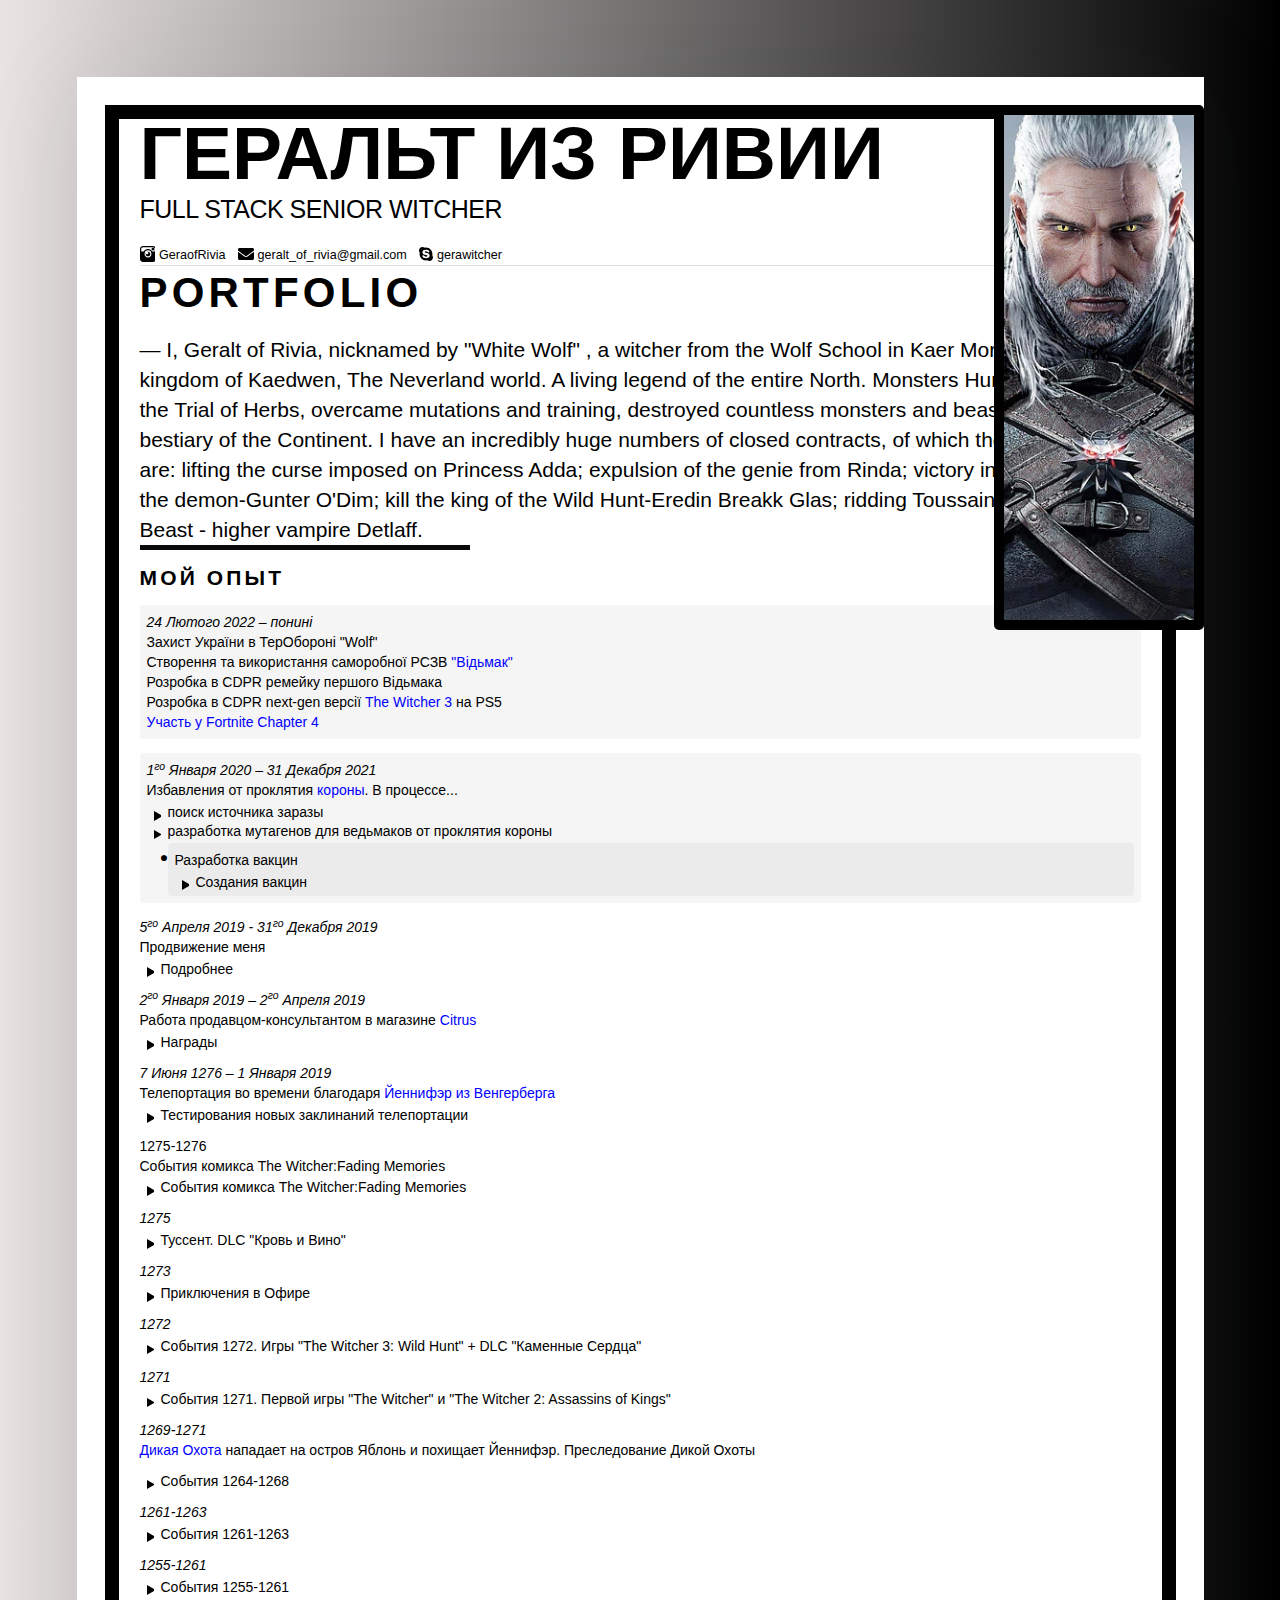
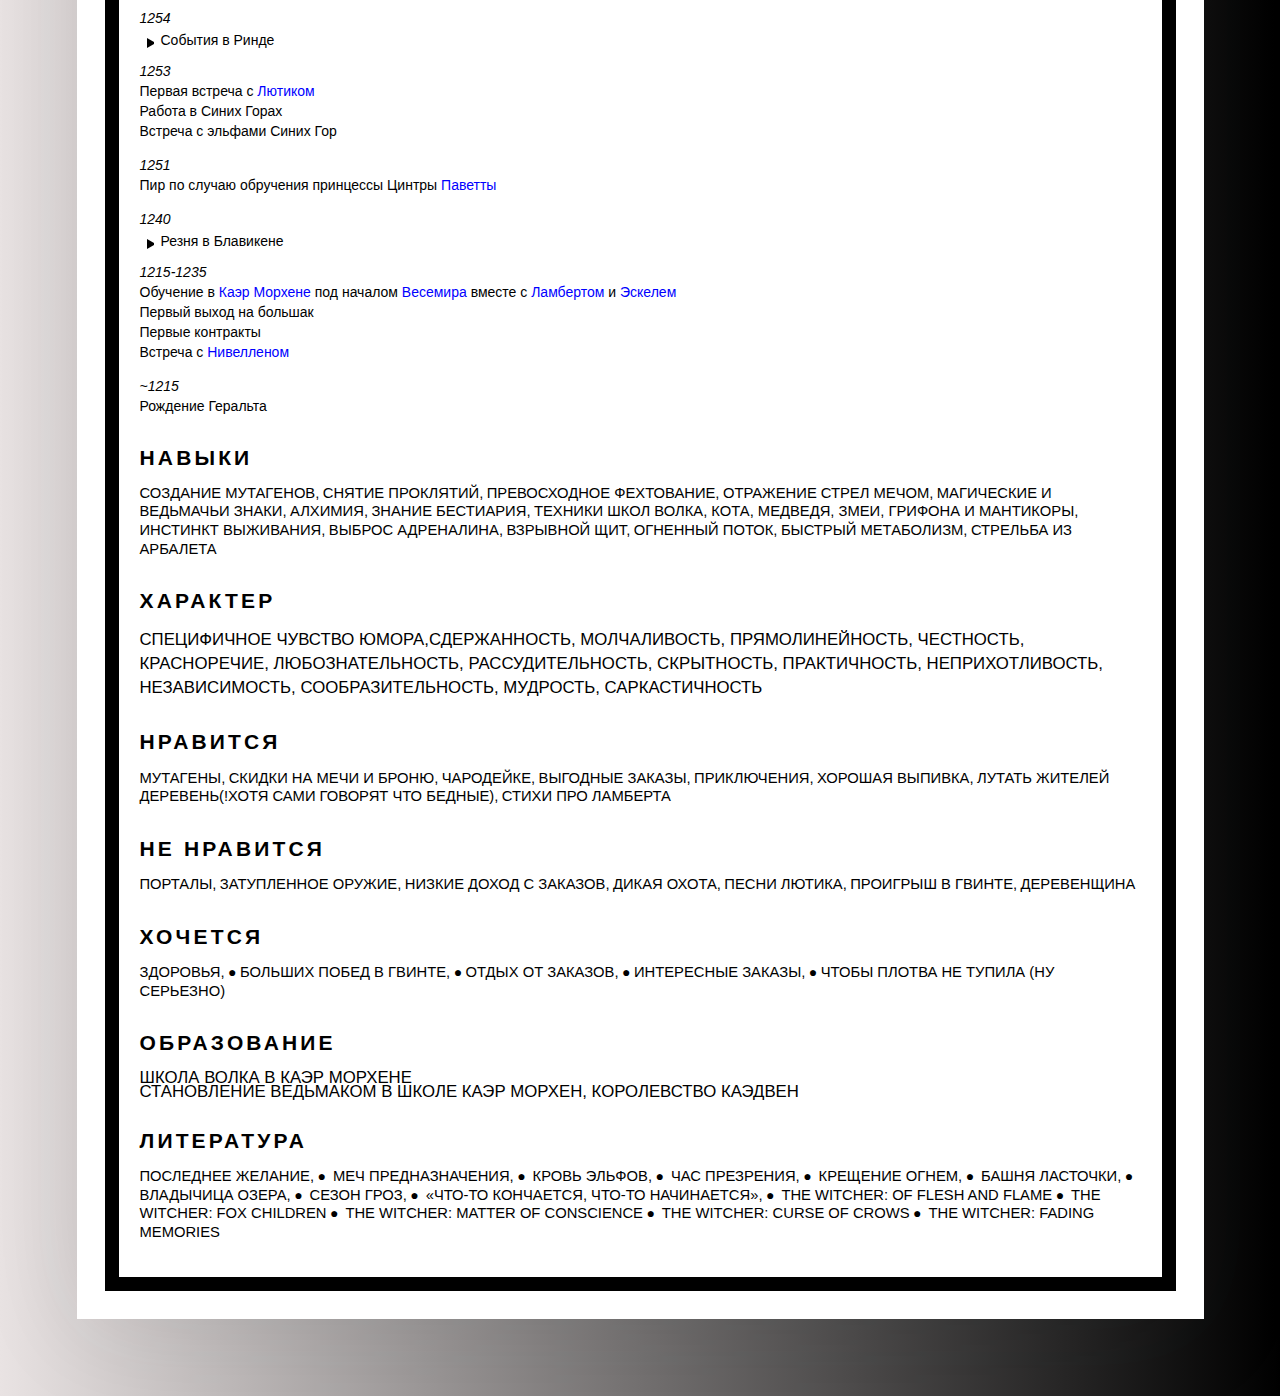
==== commit 1376e843: "Update index.html" ====
--- a/index.html
+++ b/index.html
@@ -96,22 +96,14 @@
                           <span>gerawitcher</span>
                         </a>
                       </li>
-                      <li>
-                        <a href="tel:38077712330" rel="author" class="phone">
-                          <svg class="icon" xmlns="http://www.w3.org/2000/svg" viewBox="0 0 320 512"><path d="M272 0H48C21.5 0 0 21.5 0 48v416c0 26.5 21.5 48 48 48h224c26.5 0 48-21.5 48-48V48c0-26.5-21.5-48-48-48zM160 480c-17.7 0-32-14.3-32-32s14.3-32 32-32 32 14.3 32 32-14.3 32-32 32z"></path></svg>
-                          <span>Телефонный код Ривии и Лирии</span>
-                        </a>
-                      </li>
                     </ul>
                   </div>
                   <div class="sixteen wide mobile only column">
                     <div class="divider"></div>
                   </div>
                   <div class="sixteen wide column">
-                    <h2>Резюме</h2>
-                    <p>&mdash; Я, Геральт из Ривии, прозванный Белым Волком, ведьмак из школы Волка, что в Каэр Морхене, королевство Каэдвен. Живая легенда всего Севера. Убийца чудовищ. 
-                      Прошел Испытание Травами, преодолел мутации, тренировки, уничтожил бесчисленное количество чудовищ и бестий всего бестиария Континента.
-                      Имею невероятно огромное количество закрытых контрактов, из которых, самые известные: снятие проклятия с принцессы Адды; изгнание джинна из Ринды; победа в схватке с Гюнтером о`Димом; убийство короля Дикой Охоты Эредина Бреакк Гласа; избавление Туссента от Боклерской Бестии-высшего вампира Детлаффа.
+                    <h2>Portfolio</h2>
+                    <p>&mdash; I, Geralt of Rivia, nicknamed by "White Wolf" , a witcher from the Wolf School in Kaer Morhen, the kingdom of Kaedwen, The Neverland world. A living legend of the entire North. Monsters Hunter. Passed the Trial of Herbs, overcame mutations and training, destroyed countless monsters and beasts of the entire bestiary of the Continent. I have an incredibly huge numbers of closed contracts, of which the most famous are: lifting the curse imposed on Princess Adda; expulsion of the genie from Rinda; victory in a battle with the demon-Gunter O'Dim; kill the king of the Wild Hunt-Eredin Breakk Glas; ridding Toussaint of Bokler Beast - higher vampire Detlaff.
                       </p>
                   </div>
                 </div>
@@ -145,7 +137,7 @@
                                         <div>
                                             <ul>
                                                 <li>поиск первого зараженного в Ухани</li>
-                                                <li>убеждение о закрытии границ</li>
+                                                <li>убеждение о закрытии границх</li>
                                             </ul>
                                         </div>
                                     </li>
@@ -271,7 +263,7 @@
                                               <li>Заказ на туманников от мера Бадрейна</li>
                                               <li>Второй заказ на туманников в Бадрейне</li>
                                               <li>Расследование в Гладско(Повисс)</li>
-                                              <li>Возращение в Бадрейн в башню мага. Гераль узнает, что все в Бадрейне - иллюзия старого мага</li>
+                                              <li>Возращение в Бадрейн в башню мага. Геральт узнает, что всьо в Бадрейне - иллюзия старого мага</li>
                                           </ul>
                                       </div>
                                   </li>
@@ -367,16 +359,6 @@
                                                 <a href="https://witcher.fandom.com/wiki/Keira_Metz">
                                                   Кейре Мейц
                                                 </a>
-                                                в разработке лекарства от чумы Катрионы
-                                              </li>
-                                              <li>Помощь 
-                                                <a href="https://witcher.fandom.com/wiki/Vernon_Roche">
-                                                  Вернону Роше </a> в партизанской войне Темерии
-                                              </li>
-                                              <li>Встреча с королем <a href="https://witcher.fandom.com/wiki/Redania">Редании</a>
-                                                <a href="https://witcher.fandom.com/wiki/Radovid_V">
-                                                  Радовидом V Свирепым
-                                                </a>
                                               </li>
                                               <li>Помощь Трисс и чародеям в Новиграде</li>
                                               <li>Помощь в поисках украденного сокровища 
@@ -384,15 +366,22 @@
                                                   Сиги Ройвена
                                                 </a>
                                               </li>
+                                              <li>Встреча с королем <a href="https://witcher.fandom.com/wiki/Redania">Редании</a>
+                                                <a href="https://witcher.fandom.com/wiki/Radovid_V">
+                                                  Радовидом V Свирепым
+                                                </a>
+                                              </li>
                                               <li>Убийство главы охотников за ведьмами</li>
+                                              <li>Убийство Убл@дка Младшого</li>
                                               <li>Спасение Лютика</li>
-                                              <li>Убийство Убл@дка Младшого</li>
-                                              <li>Помощь в выборах нового конунга(короля) островов Скеллиге</li>
-                                              <li>Помощь в расследование нападения вильдкаарлов во время пира в Каэр Трольде</li>
+                                              <li>Помощь Лютику с кабаре. Заказ на убийцу Присциллы</li>
+                                              <li>Поиск Цири на Скеллиге</li>
+                                              <li>Помощь в расследование трагедии во время пира в Каэр Трольде</li>
+                                              <li>Помощь в выборах нового короля островов Скеллиге</li>
                                               <li>Расколдование Аваллак'ха в Каэр Морхене</li>
                                               <li>Цири найдена на острове Туманов</li>
-                                              <li>Битва в Каэр Морхене с Дикой Охотой. Смерть Весемира</li>
-                                              <li>Убийство ведьм из Кривоуховых топей на Лысой горе</li>
+                                              <li>Битва в Каэр Морхене с Дикой Охотой</li>
+                                              <li>Убийство ведьм из Кривоуховых топей на Лысой горе во время шабаша</li>
                                               <li>Геральт убивает Имлериха</li>
                                               <li>Путешествие по мирам с Аваллак'хом</li>
                                               <li>Участвие в перевороте на короля Редании. Смерть Радовида V Свирепого</li>
@@ -446,7 +435,7 @@
                                                 <li>Следствие по поводу убийства короля Темерии Фольтеста</li>
                                                 <li>Поиск убийц/ы короля Фольтеста</li>
                                                 <li>Заказ на <a href="https://witcher.fandom.com/wiki/Kayran">кейрана</a> близ Флотзама</li>
-                                                <li>Расколдование проклятия в Сабрины в Вергене</li>
+                                                <li>Расколдование проклятия Сабрины в Вергене</li>
                                                 <li>Помощь 
                                                   <a href="https://witcher.fandom.com/wiki/Saesenthessis">Саскии</a>
                                                   в 
@@ -467,7 +456,7 @@
                                                 <li>Геральт убивает <a href="https://witcher.fandom.com/wiki/Letho">
                                                   Лето
                                                 </a>
-                                                  ,Убийцы Королей</li>
+                                                  ,Убийцу Королей</li>
                                             </ul>
                                         </div>
                                     </li>
@@ -752,4 +741,4 @@
       </article>
     </main>
   </body>
-</html>+</html>
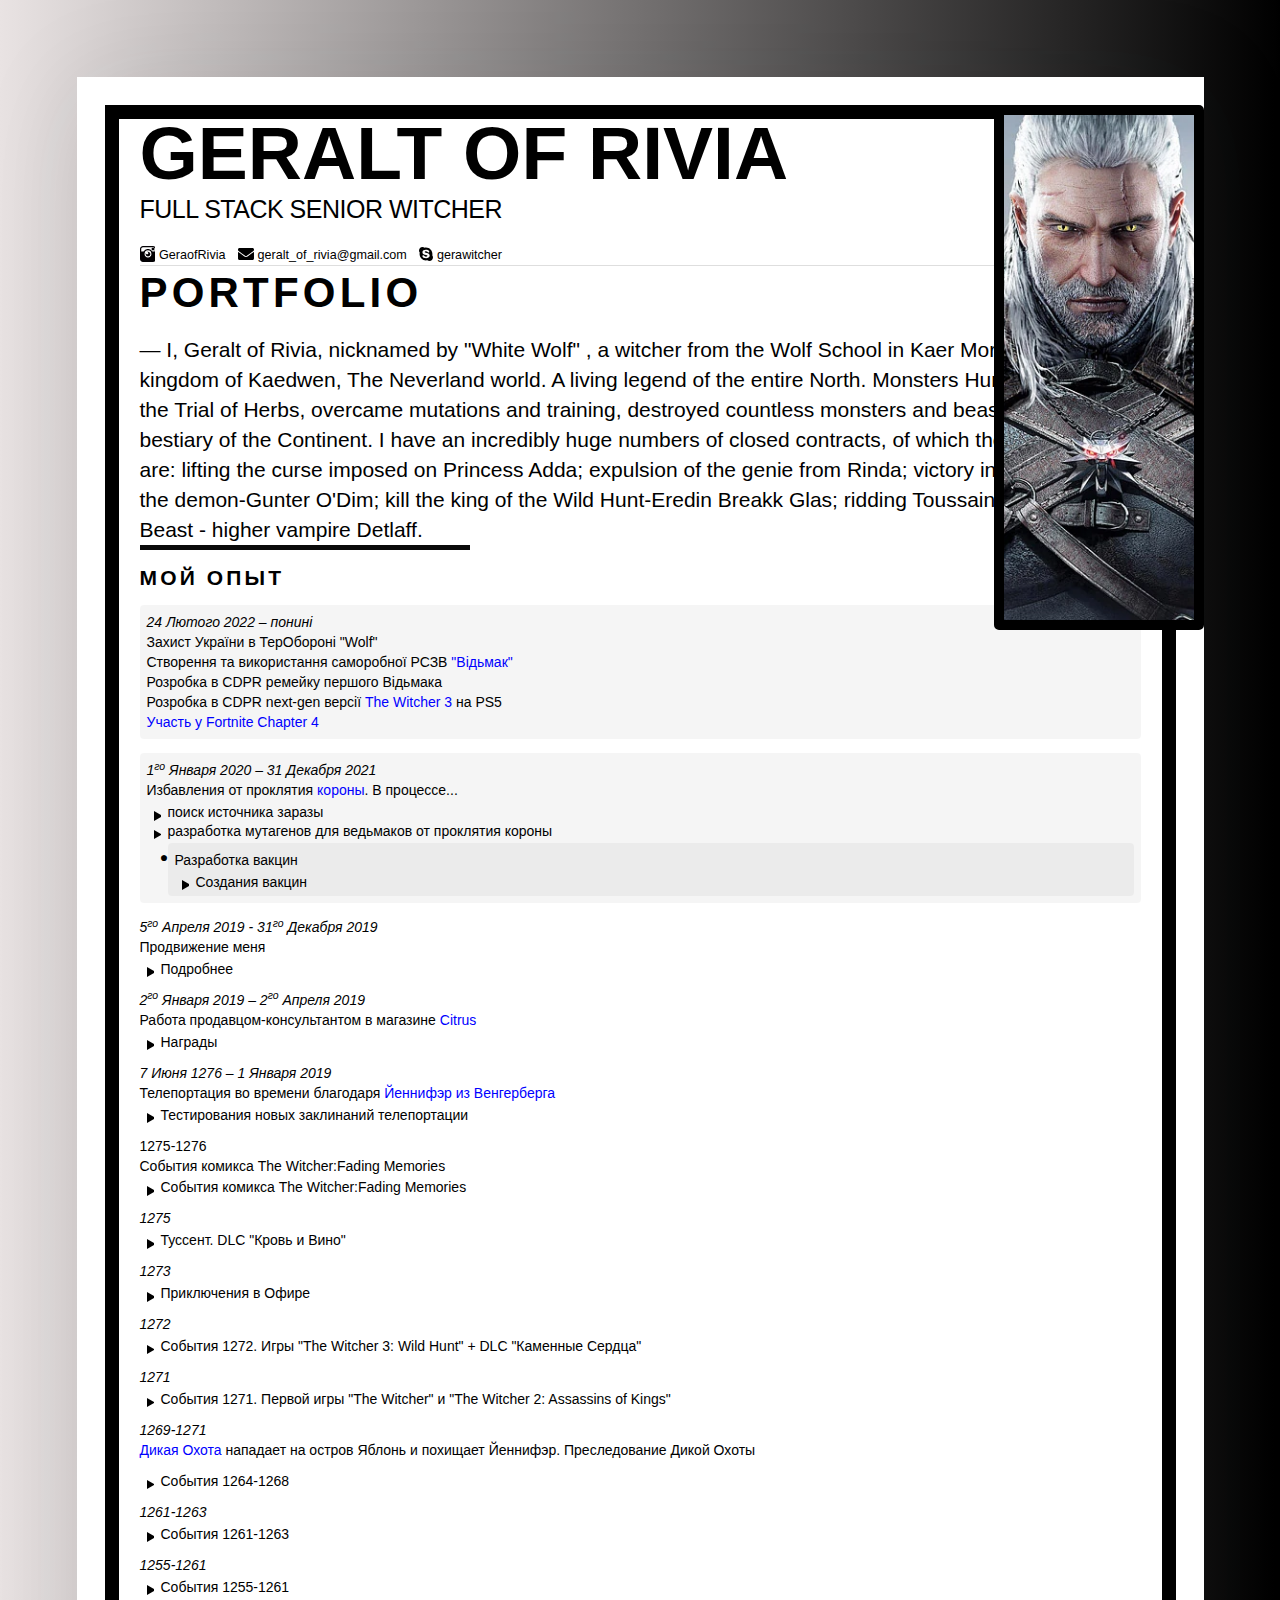
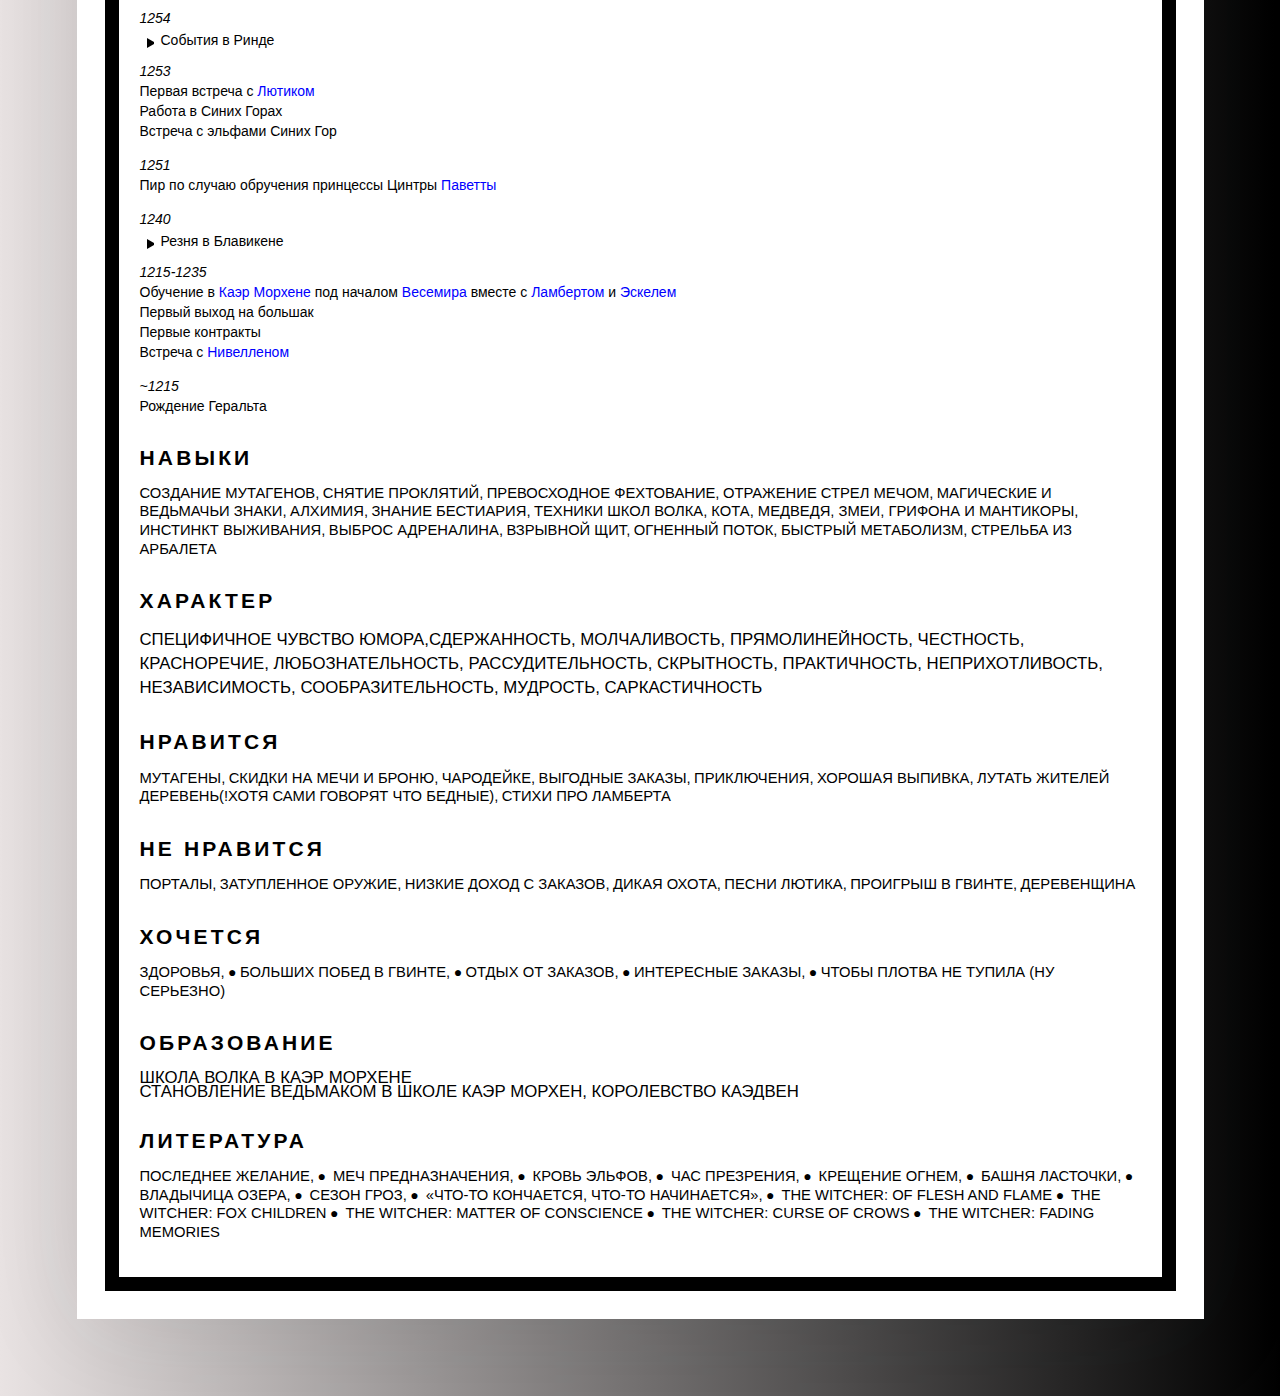
==== commit 1125992a: "Update index.html" ====
--- a/index.html
+++ b/index.html
@@ -26,7 +26,8 @@
               <div class="thirteen wide column">
                 <div class="stackable grid">
                   <div class="sixteen wide column">
-                    <h1 class="name">Геральт из Ривии</h1>
+                    <h1 class="name">Geralt of Rivia</h1>
+<!-- <h1 class="name">Geralt from Rivia</h1> -->
                     <div class="job">full stack senior Witcher</div>
                     <ul class="contacts">
                       <li>
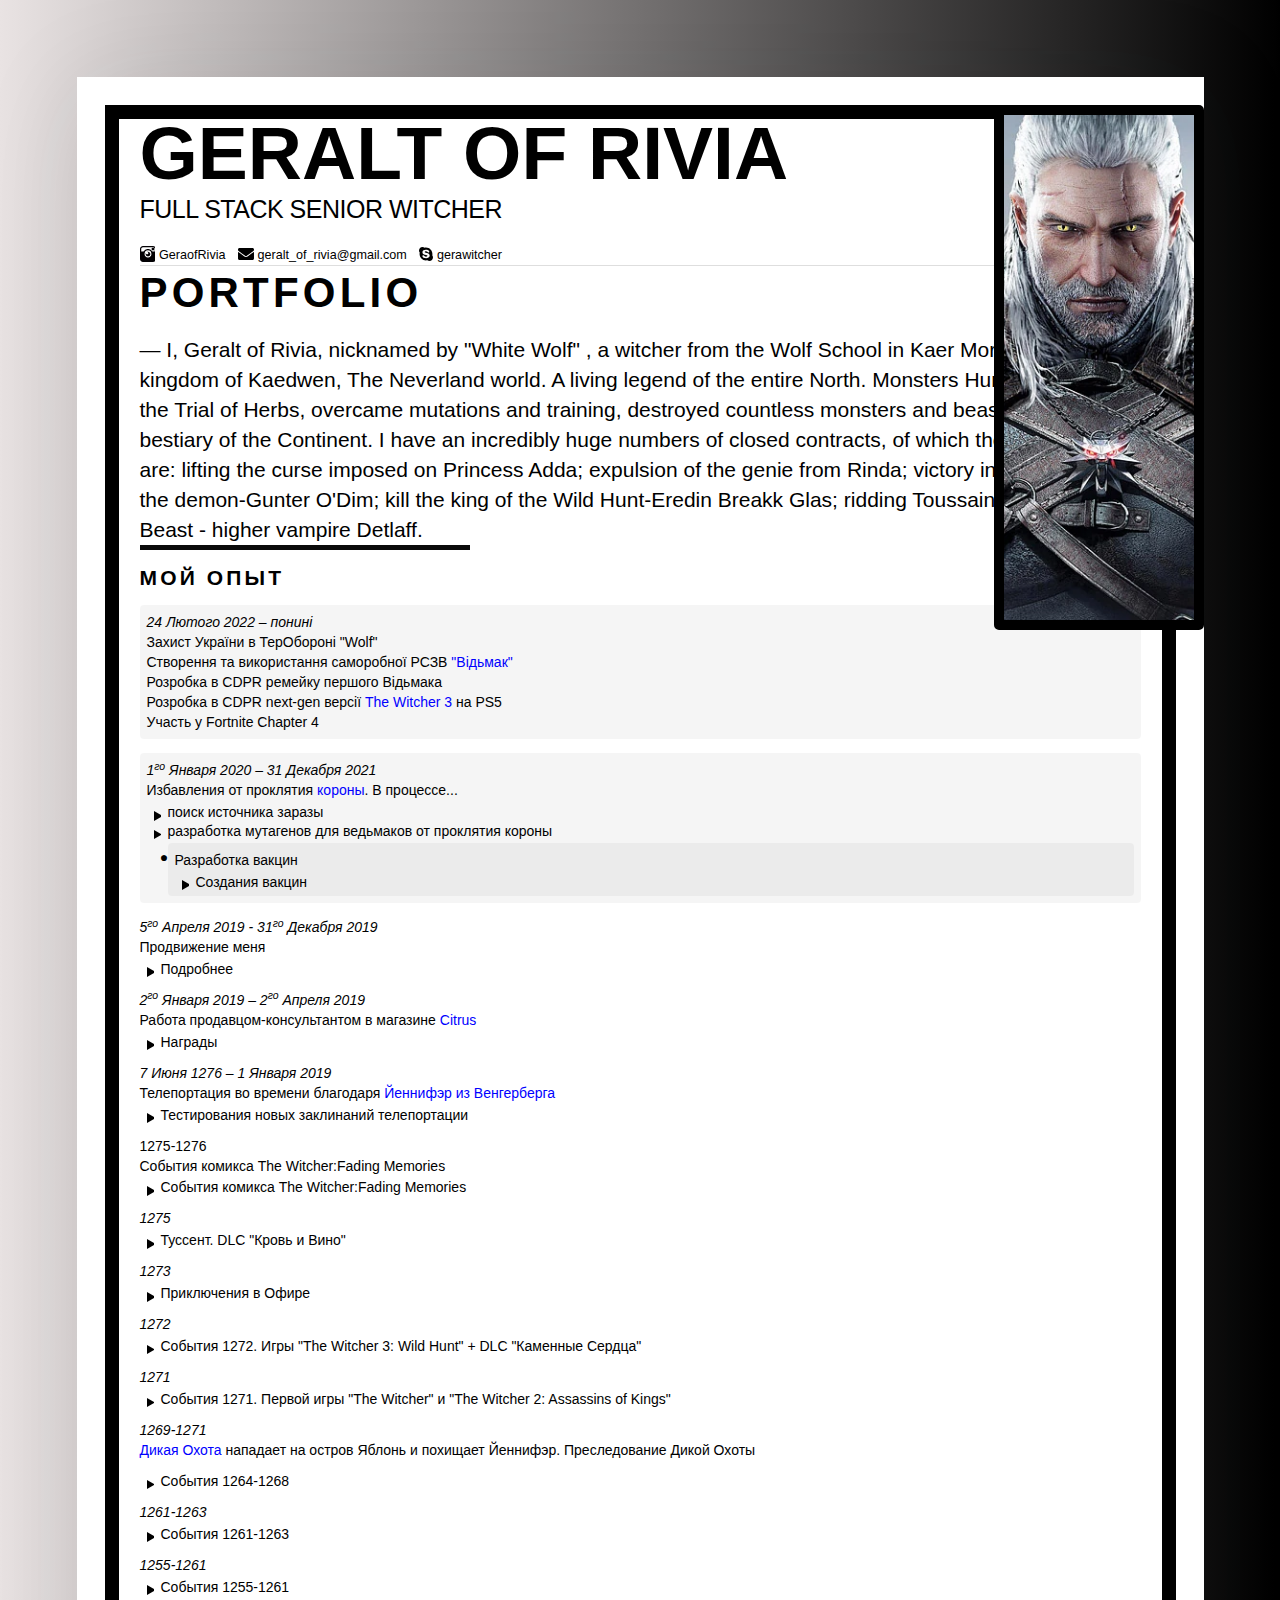
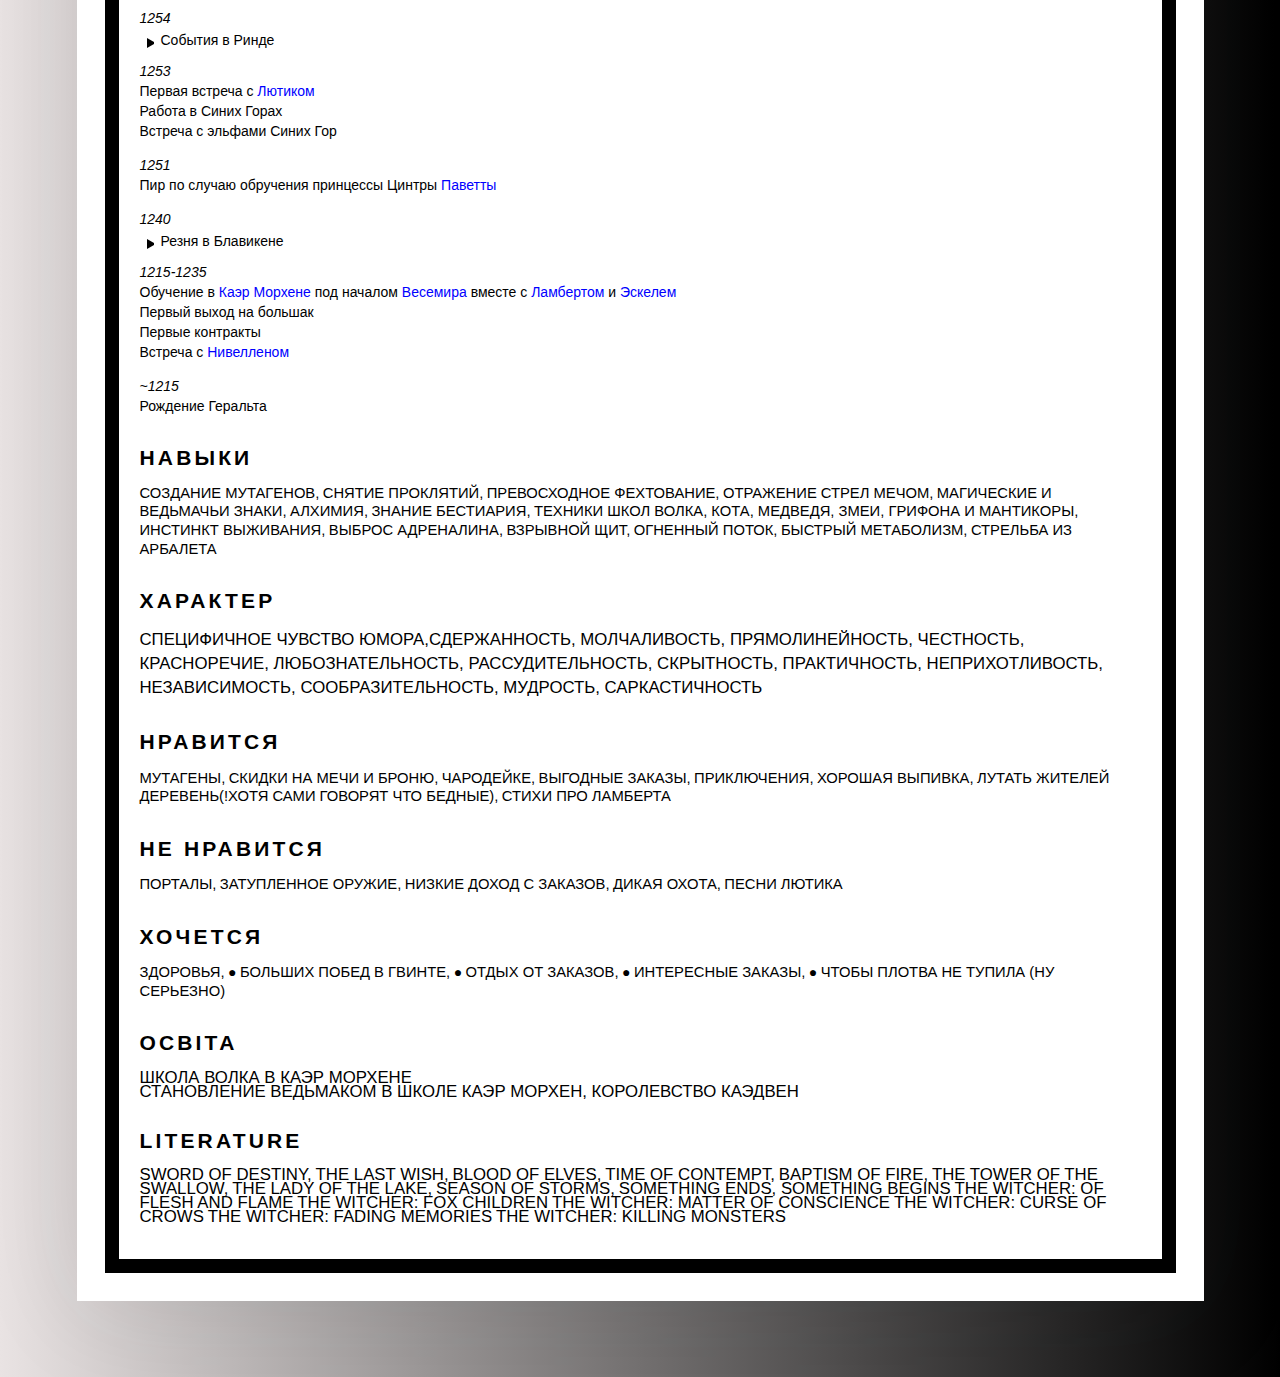
==== commit 33ee6e80: "Update index.html" ====
--- a/index.html
+++ b/index.html
@@ -27,7 +27,7 @@
                 <div class="stackable grid">
                   <div class="sixteen wide column">
                     <h1 class="name">Geralt of Rivia</h1>
-<!-- <h1 class="name">Geralt from Rivia</h1> -->
+                    <!-- <h1 class="name">Geralt from Rivia</h1> -->
                     <div class="job">full stack senior Witcher</div>
                     <ul class="contacts">
                       <li>
@@ -82,7 +82,7 @@
 <g>
 </g>
 </svg>
-                          <span>GeraofRivia</span>
+                        <span>GeraofRivia</span>
                         </a>
                       </li>
                       <li>
@@ -126,7 +126,7 @@
                             <p><strong>Створення та використання саморобної РСЗВ <a href="https://mil.in.ua/uk/news/v-ukrayini-stvoryly-samorobnu-prychipnu-rszv-vidmak/">"Відьмак"</a></strong></p>
                             <p><strong>Розробка в CDPR ремейку першого Відьмака</strong></p>
                             <p><strong>Розробка в CDPR next-gen версії <a href="https://www.thewitcher.com/en/witcher3">The Witcher 3</a> на PS5</strong></p>
-                            <p><strong><a href="https://www.epicgames.com/fortnite/en-US/news/welcome-to-fortnite-battle-royale-chapter-4-season-1">Участь у Fortnite Chapter 4</a></strong></p>
+                            <p><strong>Участь у Fortnite Chapter 4</strong></p>
                           </li>
                             <li class="highlighted">
                                 <p><em>1<sup>го</sup> Января 2020 – 31 Декабря 2021</em></p>
@@ -696,9 +696,7 @@
                       <span class="nowrap tag">ЗАТУПЛЕННОЕ ОРУЖИЕ,</span>
                       <span class="nowrap tag">НИЗКИЕ ДОХОД С ЗАКАЗОВ,</span>
                       <span class="nowrap tag">ДИКАЯ ОХОТА,</span>
-                      <span class="nowrap tag">ПЕСНИ ЛЮТИКА,</span>
-                      <span class="nowrap tag">ПРОИГРЫШ В ГВИНТЕ,</span>
-                      <span class="nowrap tag">ДЕРЕВЕНЩИНА</span>
+                      <span class="nowrap tag">ПЕСНИ ЛЮТИКА</span>
                     </p>
                   </section>
                   <section>
@@ -706,7 +704,7 @@
                     <p class="tags small bulleted"><span class="tag">ЗДОРОВЬЯ,</span><span class="tag">БОЛЬШИХ ПОБЕД В ГВИНТЕ,</span><span class="tag">ОТДЫХ ОТ ЗАКАЗОВ,</span><span class="tag">ИНТЕРЕСНЫЕ ЗАКАЗЫ,</span><span class="tag">ЧТОБЫ ПЛОТВА НЕ ТУПИЛА (НУ СЕРЬЕЗНО)</span></p>
                   </section>
                   <section>
-                    <h3>Образование</h3>
+                    <h3>Освіта</h3>
                     <ul class="timeline">
                       <li>
                         <div><strong class="tag">Школа Волка в Каэр Морхене</strong></div>
@@ -715,23 +713,22 @@
                     </ul>
                   </section>
                   <section>
-                    <h3>ЛИТЕРАТУРА</h3>
-                    <p class="tags small bulleted"><span class="tag">ПОСЛЕДНЕЕ ЖЕЛАНИЕ,</span>
-                      <span class="tag">МЕЧ ПРЕДНАЗНАЧЕНИЯ,</span>
-                      <span class="tag">КРОВЬ ЭЛЬФОВ,</span>
-                      <span class="tag">ЧАС ПРЕЗРЕНИЯ,</span>
-                      <span class="tag">КРЕЩЕНИЕ ОГНЕМ,</span>
-                      <span class="tag">БАШНЯ ЛАСТОЧКИ,</span>
-                      <span class="tag">ВЛАДЫЧИЦА ОЗЕРА,</span>
-                      <span class="tag">СЕЗОН ГРОЗ,</span>
-                      <span class="tag">«Что-то кончается, что-то начинается»,</span>
+                    <h3>Literature</h3>
+                      <span class="tag">Sword of Destiny,</span>
+                      <span class="tag">The Last Wish,</span>
+                      <span class="tag">Blood of Elves,</span>
+                      <span class="tag">Time of Contempt,</span>
+                      <span class="tag">Baptism of Fire,</span>
+                      <span class="tag">The Tower of the Swallow,</span>
+                      <span class="tag">The Lady of the Lake,</span>
+                      <span class="tag">Season of Storms,</span>
+                      <span class="tag">Something Ends, Something Begins</span>
                       <span class="tag">The Witcher: Of Flesh and Flame</span>
                       <span class="tag">The Witcher: Fox Children</span>
                       <span class="tag">The Witcher: Matter of Conscience</span>
                       <span class="tag">The Witcher: Curse of Crows</span>
-                      <!-- <span class="tag">Ведьмак: Благо народа</span> -->
                       <span class="tag">The Witcher: Fading Memories</span>
-                      <!-- <span class="tag">The Witcher: Killing Monsters</span> -->
+                      <span class="tag">The Witcher: Killing Monsters</span>
                       <!-- <span class="tag">The Witcher: Witch's Lament</span> -->
                     </p>
                   </section>
@@ -742,4 +739,4 @@
       </article>
     </main>
   </body>
-</html>
+</html>